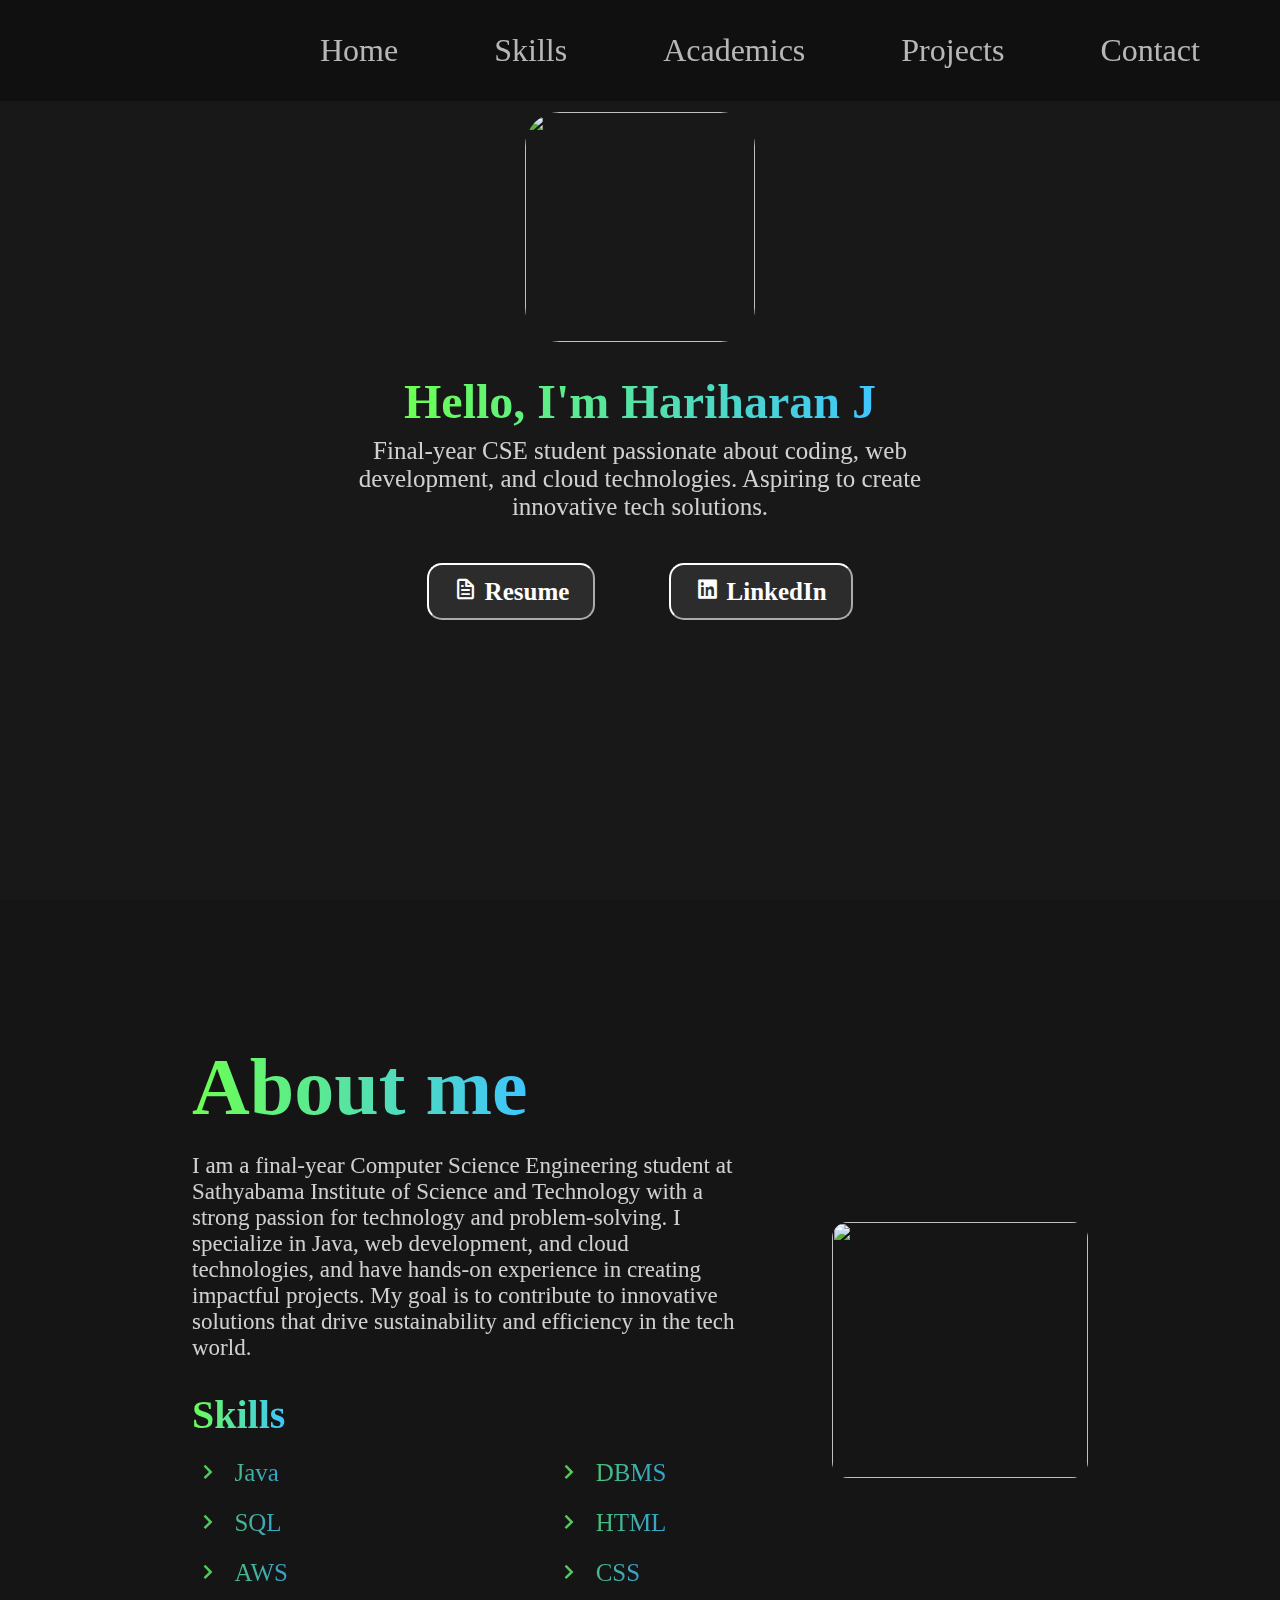
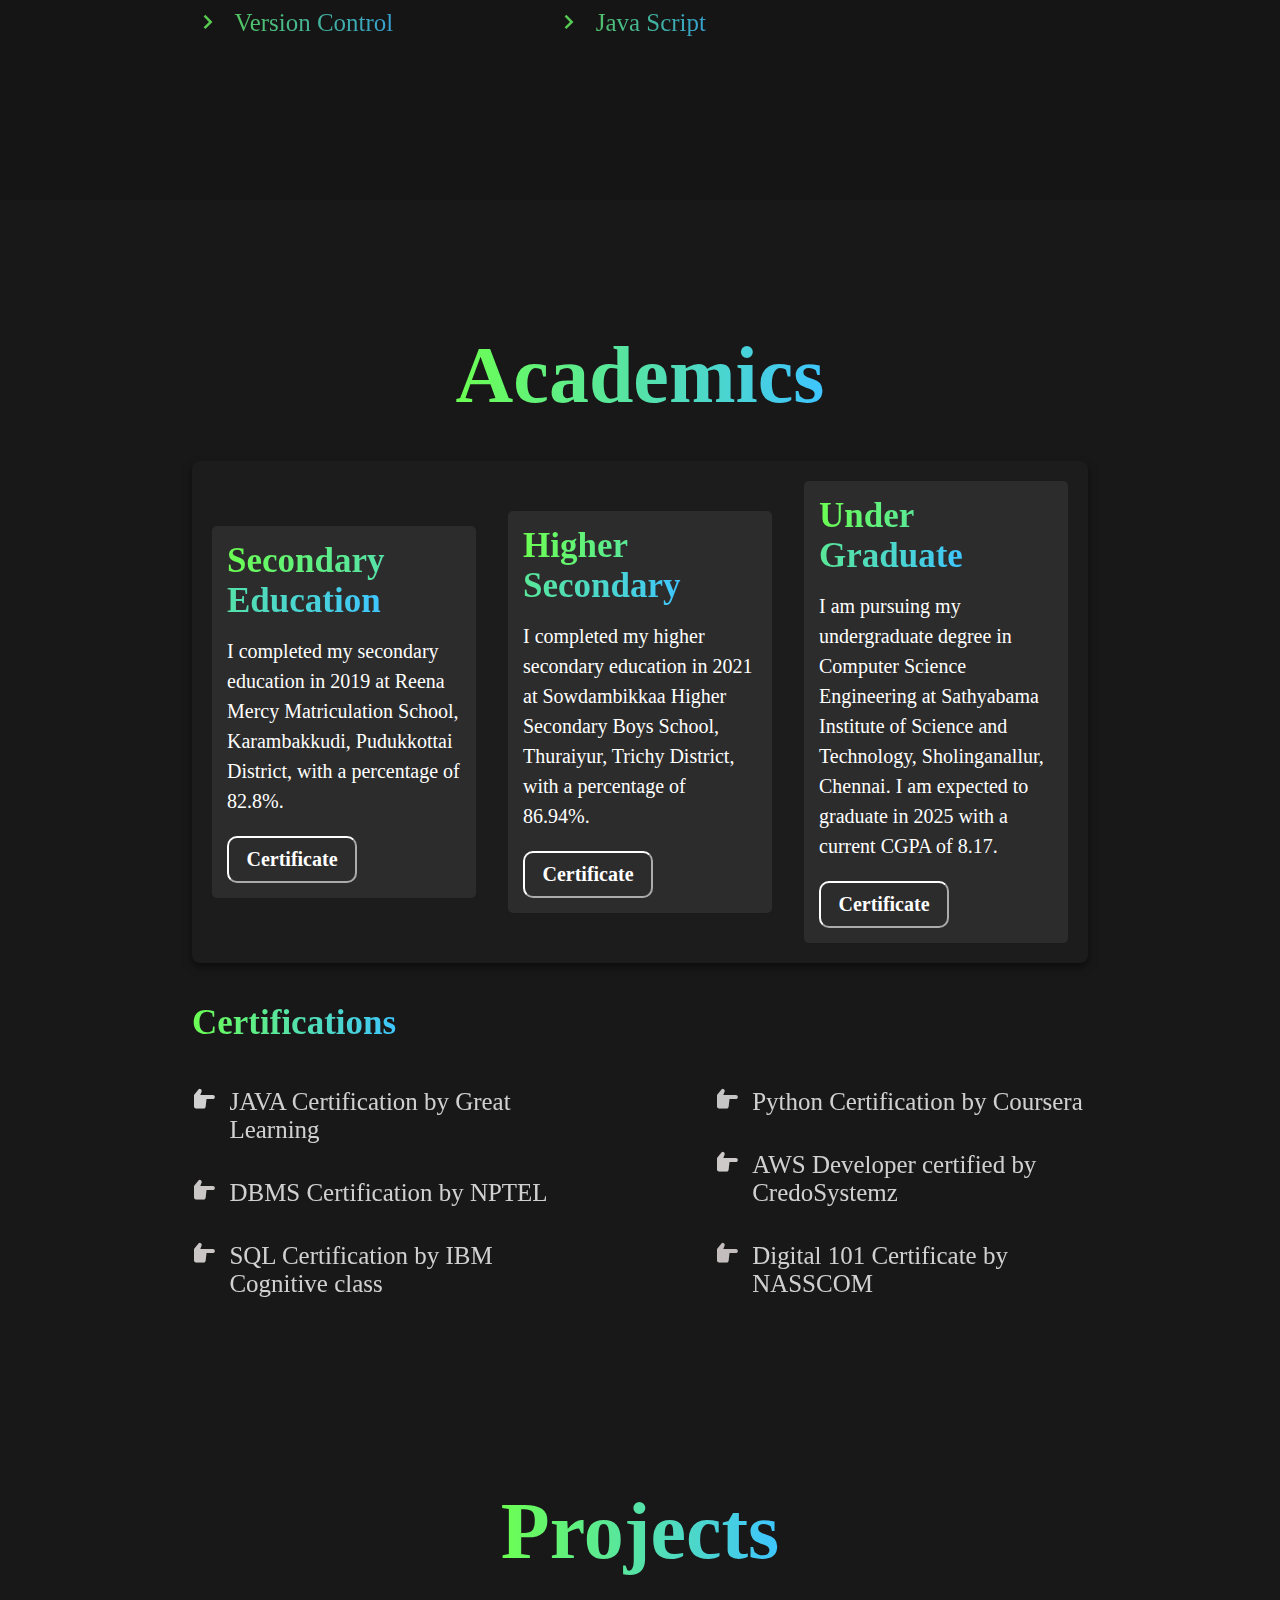
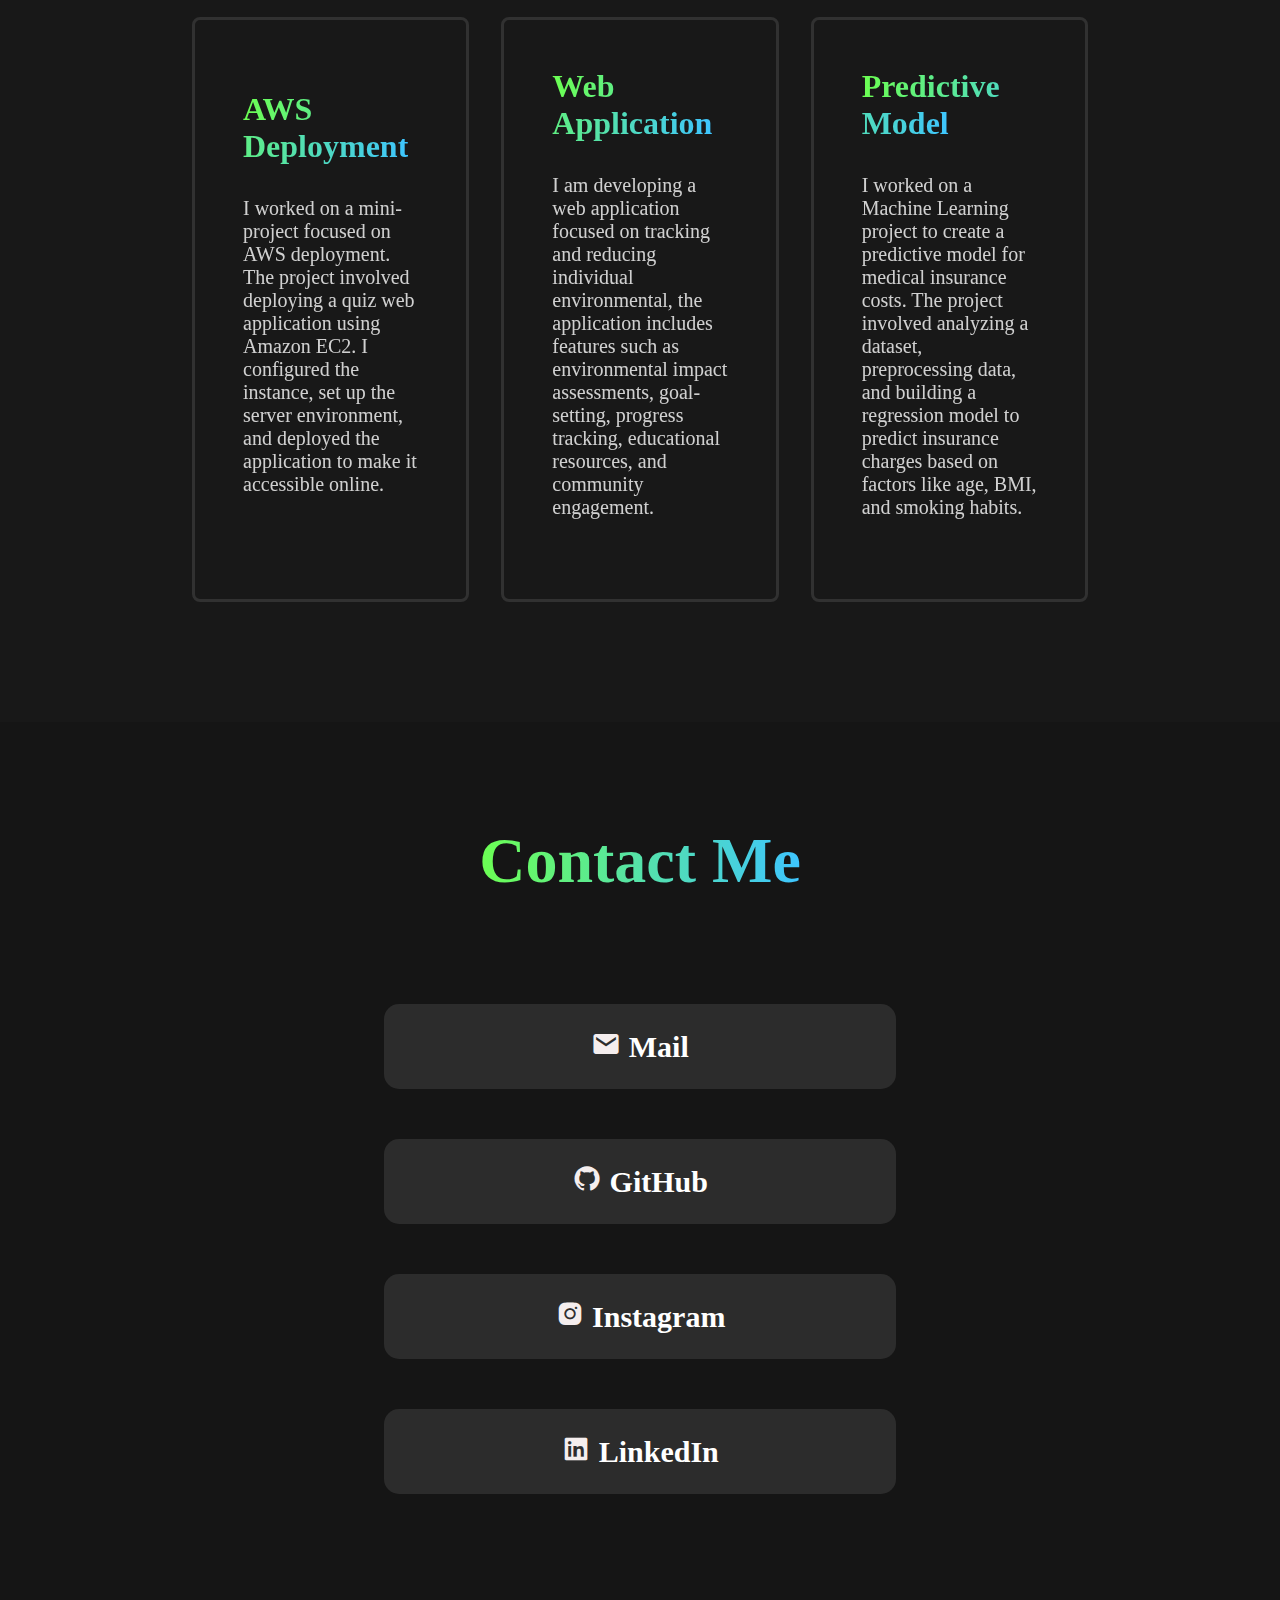
==== index.html @ ca714b1f "Add files via upload" ====
<html lang="en">
<head>
    <meta charset="UTF-8">
    <meta name="viewport" content="width=device-width, initial-scale=1.0">
    <title>Document</title>
    <link rel="stylesheet" href="style.css">
    <link href='https://unpkg.com/boxicons@2.1.4/css/boxicons.min.css' rel='stylesheet'>
    
</head>
<body>
    
    
    <nav>
        <ul class="links">
            <a href="#Home">Home</a>
            <a href="#skill">Skills</a>
            <a href="#Academics">Academics</a>
            <a href="#Project">Projects</a>
            <a href="#Contact">Contact</a>
        </ul>
          <i class='bx bx-menu-alt-right' id="menu"></i>
    </nav>

    <section id="Home">
        <img src="hari.jpg" alt="">

        <div class="info-box">
            <h1><span>Hello, I'm Hariharan J </span></h1>
            <p>Final-year CSE student passionate about coding, web development, and cloud technologies. Aspiring to create innovative tech solutions.</p>
        </div>

        <div class="button-box">
            <button class="resume" onclick="openresume()"> <i class='bx bx-file'></i> Resume</button>
            <button class="Linkedin" onclick="openlinkedin()"><i class='bx bxl-linkedin-square' ></i> LinkedIn</button>
        </div>
    </section>



    <section id="skill">
       <div class="about-me">
        <div class="info">
            <h1><span>About me</span></h1>
            <p>I am a final-year Computer Science Engineering student at Sathyabama Institute of Science and Technology with a strong passion for technology and problem-solving. I specialize in Java, web development, and cloud technologies, and have hands-on experience in creating impactful projects. My goal is to contribute to innovative solutions that drive sustainability and efficiency in the tech world.</p>
            
            <h2><span>Skills</span></h2>

            <div class="skills">
                <ul>
                    <li><span><i class='bx bx-chevron-right' ></i> Java</span></li>
                    <li><span><i class='bx bx-chevron-right' ></i> SQL</span></li>
                    <li><span><i class='bx bx-chevron-right' ></i> AWS</span></li>
                    <li><span><i class='bx bx-chevron-right' ></i> Version Control</span></li>
                </ul>
                <ul>
                    <li><span><i class='bx bx-chevron-right' ></i> DBMS</span></li>
                    <li><span><i class='bx bx-chevron-right' ></i> HTML</span></li>
                    <li><span><i class='bx bx-chevron-right' ></i> CSS</span></li>
                    <li><span><i class='bx bx-chevron-right' ></i> Java Script</span></li>
                </ul>
            </div>
        </div>
       </div>

       <img src="hari.jpg" alt="">
    </section>
           
    
   
   <section id="Academics">
    <h1 class="header"><span>Academics</span></h1>
    <div class="container">
        <!-- Secondary Education Section -->
        <div class="secondary-education">
            <h2><span>Secondary Education</span></h2>
            <p>I completed my secondary education in 2019 at Reena Mercy Matriculation School, Karambakkudi, Pudukkottai District, with a percentage of 82.8%.</p>
            <button class="sslc" onclick="open10th()">Certificate</button>
        </div>

        <!-- Higher Secondary Education Section -->
        <div class="higher-secondary-education">
            <h2><span>Higher Secondary</span></h2>
           <P>I completed my higher secondary education in 2021 at Sowdambikkaa Higher Secondary Boys School, Thuraiyur, Trichy District, with a percentage of 86.94%.</p>
            <button class="hsc" onclick="openhsc()">Certificate</button>
        </div>

        <!-- Undergraduate Education Section -->
        <div class="undergraduate-education">
            <h2><span>Under Graduate</span></h2>
            <p>I am pursuing my undergraduate degree in Computer Science Engineering at Sathyabama Institute of Science and Technology, Sholinganallur, Chennai. I am expected to graduate in 2025 with a current CGPA of 8.17.</p>
            <button class="ug" onclick="openug()">Certificate</button>
        </div>
    </div>
    <h2 class="headers"><span>Certifications</span></h2>
    <div class="Certificate">
       
        <ul>
            <li><i class='bx bxs-hand-right' style='color:white' ></i>JAVA Certification by Great Learning</li>
            <li><i class='bx bxs-hand-right' style='color:#f8f2f2' ></i>DBMS Certification by NPTEL</li>
            <li><i class='bx bxs-hand-right' style='color:#f8f2f2' ></i>SQL Certification by IBM Cognitive class</li>
        </ul>
        <ul>
            <li><i class='bx bxs-hand-right' style='color:#f2f1f1' ></i>Python Certification by Coursera</li>
            <li><i class='bx bxs-hand-right' style='color:#fcf6f6' ></i>AWS Developer certified by CredoSystemz</li>
            <li><i class='bx bxs-hand-right' style='color:#f0e7e7' ></i>Digital 101 Certificate by NASSCOM</li>
        </ul>
       
    </div>
</section>

<section id="Project">
<h1 class="header"><span>Projects</span></h1>

<div class="project-container">
<div class="box">
    <h1><span>AWS Deployment</span></h1>
    <p>I worked on a mini-project focused on AWS deployment. The project involved deploying a quiz web application using Amazon EC2. I configured the instance, set up the server environment, and deployed the application to make it accessible online.</p>
    <img src="aws.png" alt="">
</div>

<div class="box">
<h1><span>Web Application</span></h1>
<p> I am developing a web application focused on tracking and reducing individual environmental, the application includes features such as environmental impact assessments, goal-setting, progress tracking, educational resources, and community engagement.</p>
<img src="Final year.jpg" alt="">
</div>

<div class="box">
<h1><span>Predictive Model</span></h1>
<p>I worked on a Machine Learning project to create a predictive model for medical insurance costs. The project involved analyzing a dataset, preprocessing data, and building a regression model to predict insurance charges based on factors like age, BMI, and smoking habits. </p>
<img src="ML.jpg" alt="">
</div>
</div>

</section>

<section id="Contact">
    <h1><span>Contact Me</span></h1>
    <div class="conatact-container">
    <div class="button">
        <i class='bx bxs-envelope'></i>
        <a href="mailto:hariharanj2468@example.com" target="_blank"  class="mail"> Mail</a>
       
    </div>
    
    <div class="button">
        <i class='bx bxl-github'></i>
        <a href="https://github.com/hariharan9360" target="_blank" class="github"> GitHub</a>
    </div>
    <div class="button">
        <i class='bx bxl-instagram-alt'></i>
        <a href="https://www.instagram.com/im_hari_77/?__pwa=1" target="_blank" class="instagram"> Instagram</a>
    </div>
    <div class="button">
        <i class='bx bxl-linkedin-square'></i>
    <a href="https://www.linkedin.com/in/hari-haranj-8ab965251/" target="_blank" class="in"> LinkedIn</a>
    </div>
</div>
</section>









    <script src="script.js"></script>
</body>
</html>
---- style.css ----
*{
    margin: 0;
    padding: 0;
    
    text-decoration: none;
    list-style: none;
    scroll-behavior: smooth;
    font-family: "poppins";
    box-sizing: border-box;
}
:root{
    --background:rgb(24,24,24);
    --second-background: rgb(21,21,21);
}
body{
    min-height: 100vh;
    background-color: var(--background);

}
nav{
    position: fixed;
    top: 0;
    width: 100%;
    padding: 2em 15%;
    display: flex;
    align-items: center;
    justify-content: space-between;
    background-color: rgb(15,15,15,0.8);
    backdrop-filter: blur(10px);
    z-index: 1000;
    padding-left: 25%;
}

nav ul{
    display: flex;
    align-items: center;
    gap: 3em; 
    font-size: 2em;
}
nav ul a{
    color: white;
    opacity: 0.7;
    transition: 0.2s ease-in-out;
}

nav ul a:hover{
    opacity: 1;
}

#menu{
    color: white;
    font-size: 3em;
    display: none;
}
span{
    background: linear-gradient(to right, #6cff52,#3ec5ff);
    background-clip: text;
    color: transparent;
}
section{
    min-height: 100vh;
    padding: 5% 15%;

}
#Home{
    display: flex;
    flex-direction: column;
    align-items: center;
    gap: 2em;
    color: white;

}

#Home img{
    width: 18vw;
    border-radius: 15%;
    margin-top: 3em;
}
.info-box{
    display: flex;
    flex-direction: column;
    text-align: center;
    gap: 0.5em;
    max-width: 600px;
}

.info-box h1{
    font-size: 3em;
    font-weight: 900;
}
.info-box p{
   opacity: 0.8;
   font-size: 25px;
}
.button-box{
    display: flex;
    gap: 4em;
}
.resume{
    background-color: #2c2c2c;
    color: White;
    border-color: white; /* Green background */
    color: rgb(255, 255, 255); /* White text */
    padding: 12px 24px;
    text-align: center;
    text-decoration: none;
    display: inline-block;
    font-size: 25px;
    font-weight: 700;
    margin: 10px 5px;
    cursor: pointer;
    border-radius: 15px;
    transition: all 0.3s ease; /* Smooth hover effect */
      
}
 
.resume:hover {
    background-color: white;
    color: #2c2c2c; /* Darker green on hover */
    transform: scale(1.10); /* Slight zoom effect */
    box-shadow: 0 4px 8px rgba(0, 0, 0, 0.2); /* Subtle shadow */
  }

  .Linkedin{
    background-color: #2c2c2c;
    color: White;
    border-color: white; /* White text */
    padding: 12px 24px;
    text-align: center;
    text-decoration: none;
    display: inline-block;
    font-size: 25px;
    font-weight: 700;
    margin: 10px 5px;
    cursor: pointer;
    border-radius: 15px;
    transition: all 0.3s ease; /* Smooth hover effect */
  
}

.Linkedin:hover {
background-color: white; /* Darker green on hover */
color:  rgb(68, 63, 207);;
transform: scale(1.10); /* Slight zoom effect */
box-shadow: 0 4px 8px rgba(0, 0, 0, 0.2); /* Subtle shadow */
}


#skill{
    background-color: var(--second-background);
    display: flex;
    align-items: center;
    justify-content:center;
    gap: 5em;
}

#skill img{
    height: 20vw;
        width: 20vw;
        border-radius: 1em;

}
.about-me{
    display: flex;
    flex-direction: column;
    text-align: left;
    gap: 2em;
}
.about-me h1{
    font-size: 5em;
    margin-bottom: 20px;
}
.about-me p{
    color: white;
    font-size: 23px;
    opacity: 0.8;
    margin-bottom: 30px;

}

.skills{
    display: flex;
    text-align: left;
    gap: 10em;
}
.skills ul{
    font-size: 1.3em;
    font-weight: 500;
    display: flex;
    flex-direction: column;
    color: white;
    opacity: 0.8;
    align-items: baseline;
}
.skills ul li span{
    display: flex;
    align-items: center;
    gap: 0.5em;
    font-size: 1.2em;
    transition: 0.3s ease-in-out;
    padding-bottom: 20px;
}
.skills ul li span:hover{
    transform: translateX(10px);
}
.skills ul li i{
    font-size: 1.2em;
}
.about-me h2{
    padding-bottom: 20px;
    font-size: 2.5em;
}






#Academics {
    
    padding-top: 7%;
  
}

.container {
    align-items: center;
    max-width: 100%;
    margin-top:20px auto;
    padding: 20px;
    background-color: #1c1c1c;
    border-radius: 8px;
    box-shadow: 0 4px 8px rgba(0, 0, 0, 0.5);
    display: flex;
    flex-direction: row;
    gap: 20px;
    gap: 2em;
}

.container div{
    flex: 1 1 calc(33.333% - 20px);
    box-sizing: border-box;
    padding: 15px;
    background-color: #2c2c2c;
    border-radius: 5px;
    display: flex;
    flex-direction: column;
    justify-content: flex-start;
    transition: transform 0.3s ease, box-shadow 0.3s ease;
}
.container div:hover {
    transform: scale(1.1);
    box-shadow: 0px 8px 20px rgba(0, 0, 0, 0.2);
  }

@media (max-width: 768px) {
    .container div {
        flex: 1 1 100%;
    }
}

#Academics h2 {
    color: white;
    font-size: 35px;
    padding-bottom: 10px;
   
}

#Academics p {
    margin: 5px 0;
    line-height: 1.5;
    color: white;
    font-size: 20px;
}

strong {
    color: #ffa500;
}

.sslc{
    padding: 10px;
    margin-top: 15px;
    width: 130px;
    font-size: 20px;
    font-weight: 550;
    border-radius: 10px;
    background-color: #2c2c2c;
    color: White;
    border-color: white;
    cursor: pointer;
    
}
.sslc:hover{
    background-color: white;
    color: #2c2c2c;
    
    
}
.hsc{
    padding: 10px;
    margin-top: 15px;
    width: 130px;
    font-size: 20px;
    font-weight: 550;
    border-radius: 10px;
    background-color: #2c2c2c;
    color: White;
    border-color: white;
    cursor: pointer;
}
.hsc:hover{
    background-color: white;
    color: #2c2c2c;
    
    
}
.ug{
    padding: 10px;
    margin-top: 15px;
    width: 130px;
    font-size: 20px;
    font-weight: 550;
    border-radius: 10px;
    background-color: #2c2c2c;
    color: White;
    border-color: white;
    cursor: pointer;
}
.ug:hover{
    background-color: white;
    color: #2c2c2c;
    
    
}

.Certificate{
    display: flex;
    text-align: left;
    gap: 10em;
}

.Certificate ul{
    font-size: 1.3em;
    font-weight: 500;
    display: flex;
    flex-direction: column;
    color: white;
    opacity: 0.8;
    align-items: baseline;
}
.Certificate ul li{
    display: flex;
    gap: 0.5em;
    font-size: 1.2em;
    transition: 0.2s ease-in-out;
    padding-bottom: 20px;
    cursor: pointer;
}
.Certificate ul li:hover{
    transform: translateX(10px);
}

.headers{
    margin-top: 40px;
}

.Certificate{
    margin-top: 20px;
}
.Certificate ul li{
    margin-top: 15px;
}

.skills ul li i{
    font-size: 1.2em;
}


#project{
    background-color: var(--background);
}
.header{
    text-align: center;
    font-size: 5em;
    margin: 0.5em 0;
}
.project-container{
    display: grid;
    grid-template-columns: repeat(auto-fit,minmax(250px,1fr));
    gap: 2em;

}
.box{
    border: 3px solid rgb(49, 49, 49);
    border-radius: 0.5em;
    display: flex;
    flex-direction: column;
    justify-content: center;
    overflow: hidden;
    object-fit: cover;
    padding: 3em;
    gap: 2em;
    color: white;
    cursor: pointer;
    transition: transform 0.3s ease, box-shadow 0.3s ease;
}
.box:hover{
    border: 3px solid rgb(100, 100, 100);
}
.box p{
    opacity: 0.8;
    font-size: 20px;
}
.box h1{
    font-size: 2em;
}

.box img{
    min-width: 25px;
    border-radius: 0.5em;
}
.project-container .box:hover {
    transform: scale(1.05);
    box-shadow: 0px 8px 20px rgba(0, 0, 0, 0.2);
  }

  #contact {
    background-color: var(--second-background);
    padding: 8% 10%;
    text-align: center;
    color: white;
    margin-top: 40px;
}

#Contact h1 {
    font-size: 4rem;
    margin-bottom: 1.5em;
}

#Contact .button{
    background-color: #2c2c2c;
    border: #fefbfb;
    width: 50%;
    border-color: white; /* Green background */
    color: rgb(245, 238, 238); /* White text */
    padding: 25px;
    text-align: center;
    text-decoration: none;
    display: inline-block;
    font-size: 30px;
    font-weight: 700;
    margin: 10px 5px;
    margin-bottom: 40px;
    cursor: pointer;
    border-radius: 15px;
    transition: all 0.3s ease; /* Smooth hover effect */
      
}
 
#Contact .button:hover {
    
    color: #fefbfb; /* Darker green on hover */
    transform: scale(1.10); /* Slight zoom effect */
    box-shadow: 0 4px 8px rgba(0, 0, 0, 0.2); /* Subtle shadow */
  }

  .mail{
    color: white;
  }
  .in{
    color: white;
  }
  .instagram{
    color: white;
  }
  .github{
    color: white;
  }

footer{
    display: flex;
    align-items: center;
    justify-content: center;
    gap: 10em;
    bottom: 0;
    background-color: var(--second-background);
    width: 100%;
    padding: 5em 15%;
}

.col-left{
    display: flex;
    flex-direction: column;
    gap: 1em;
}
.col-box{
    display: flex;
    align-items: center;
    gap: 1em;
}
.col-box i{
    font-size: 2em;
}
.col-box span{
    font-size: 1.5em;
}
.col-right{
    display: flex;
    flex-direction: column;
    gap: 1em;
    color: white;
    max-width: 500px;
}
.col-right span{
    font-size: 1.5em;
}
.col-right p{
    font-size: 1.2em;
}

.col-right .social-icons{
    display: flex;
    align-items: baseline;
    justify-content: left;
    gap: 1em;

}
.col-right .social-icons i{
    font-size: 2em;
    transition: 0.2s ease-in-out;
    cursor: pointer;
}
.social-icons i:hover{
    color: white;
}

@media(max-width:968px){
   
    
    #Academics p{
        font-size: 1em;
    }
    #Project p{
        font-size: 1em;
    }
    #Project h1{
        font-size: 1.2em;
    }
    
    section{
        padding:8em 15%;
    }
    
    #Contact .conatact-container {
        flex-direction: column;
        align-items: center;
    }

    #Contact .button {
        width: 100%;
        justify-content: center;
        margin-bottom: 10px;
    }

    #Contact .button a {
        font-size: 16px;
    }

    #Contact .button i {
        font-size: 20px;
    }


   
    #Home {
        flex-direction: column;
        justify-content: center;
        text-align: center;
    }

    #Home img {
        width: 40%;
        margin-bottom: 20px;
    }

    #Home .info-box {
        max-width: 80%;
    }

    #Home .button-box {
        width: 100%;
        display: flex;
        justify-content: center;
        margin-top: 20px;
    }

    #Home .button-box button {
        margin: 10px;
    }
    #skill{
        flex-direction: column;
    }
    #skill img{
        width: 32vw;
    }
    #skill h1{
        font-size:1em ;
    }
    #skill h1{
        font-size: 1.5em;
    }
    #skill p{
        font-size: 1em;
    }
    #skill h2{
        font-size: 2em;
    }
    #skill ul{
        font-size: 1em;
    }
    #Academics .container {
        flex-direction: column;
        align-items: center;
    }

    #Academics .secondary-education,
    .higher-secondary-education,
    .undergraduate-education {
        text-align: center;
    }
    #Academics p{
        font-size: 1em;
    }

    #Academics button {
        width: 100%;
        margin-top: 10px;
    }

    #Academics .Certificate ul {
        text-align: center;
    }
    footer{
        flex-direction: column;
        gap: 3em;
        align-items: baseline;
    }
    .header{
        font-size: 1.5em;
    }
    nav .links {
        display: none;
        width: 30%;
        flex-direction: column;
        align-items: flex-start;
        background-color: #333;
        position: absolute;
        top: 50px;
        left: 0;
        padding: 10px 0;
        margin: 0;
        gap: 10px;
    }

    nav .links a {
        padding: 8px 12px;
        width: 100%;
        text-align: left;
    }

    #menu {
        display: block;
    }

    nav.active .links {
        display: flex;
    }
    footer {
        flex-direction: column;
        align-items: center;
    }

    footer .col-left, footer .col-right {
        width: 100%;
        margin-bottom: 20px;
    }

    footer .col-box {
        justify-content: center;
    }

    footer .col-right p {
        font-size: 14px;
        text-align: center;
    }
    footer h3{
        color: white;
        font-size: 1em;
        text-align: left;
    }
    #Project h1{
        font-size: 1.5em;
    }
}

@media(max-width:768px){
   .header{
    font-size: 1.5em;
   }
   #Project h1{
    font-size: 1.5em;
   }
    nav .links a {
        font-size: 16px;
    }
    nav .links {
        gap: 10px;
    }

    #menu {
        font-size: 28px;
    }
    #Home {
        height: auto;
        padding: 20px 10px;
    }

    #Home .info-box h1 {
        font-size: 28px;
    }

    #Home .info-box p {
        font-size: 16px;
    }

    #Home .button-box button {
        font-size: 14px;
        padding: 8px 15px;
    }
    #skill .skills{
        gap: 3em;

    }
    #Project .header{
        font-size: 3em;
    }
    #Contact .input-box{
        font-size: 1.2em;
    }
    .input-box input{
        padding: 0.5em 1em;
    }
    footer{
        flex-direction: column;
        gap: 5em;
        align-items: baseline;
    }
    #Academics h2 {
        font-size: 20px;
    }

    #Academics .secondary-education h2,
    .higher-secondary-education h2,
    .undergraduate-education h2 {
        font-size: 18px;
    }

    #Academics .container {
        padding: 10px;
    }

    #Academics button {
        padding: 8px 16px;
    }

    #Academics .Certificate li {
        font-size: 14px;
    }

    #Academics .Certificate ul {
        padding: 0 10px;
    }
    #Contact h1 {
        font-size: 24px;
    }

    #Contact .button a {
        font-size: 14px;
    }

    #Contact .button i {
        font-size: 18px;
    }

    #Contact .conatact-container {
        padding: 10px;
    }

    #Contact .button {
        margin-bottom: 8px;
    }
   

    footer {
        padding: 30px 15px;
    }

    footer .col-left, footer .col-right {
        width: 100%;
    }

    footer .col-box {
        justify-content: center;
    }

    footer .col-right p {
        font-size: 13px;
    }
    footer h3{
        color: white;
        font-size: 1em;
        text-align: left;
    }
    #Project p{
        font-size: 1em;
    }
    #Project h1{
        font-size: 1.5em;
    }
    
   
}





@media(max-width: 768px) {
    #Home img {
        width: 50%; /* Reduce the image size for smaller screens */
        max-width: 200px; /* Set a max width */
        margin-bottom: 20px; /* Add some space below the image */
    }

    #skill img {
        width: 50%; /* Adjust width of images in the skill section */
        max-width: 250px; /* Set max-width for skill images */
    }
}
@media(max-width: 968px) {
    #Home img {
        width: 50%; /* Reduce the image size for smaller screens */
        max-width: 200px; /* Set a max width */
        margin-bottom: 20px; /* Add some space below the image */
    }

    #skill img {
        width: 50%; /* Adjust width of images in the skill section */
        max-width: 250px; /* Set max-width for skill images */
    }
}
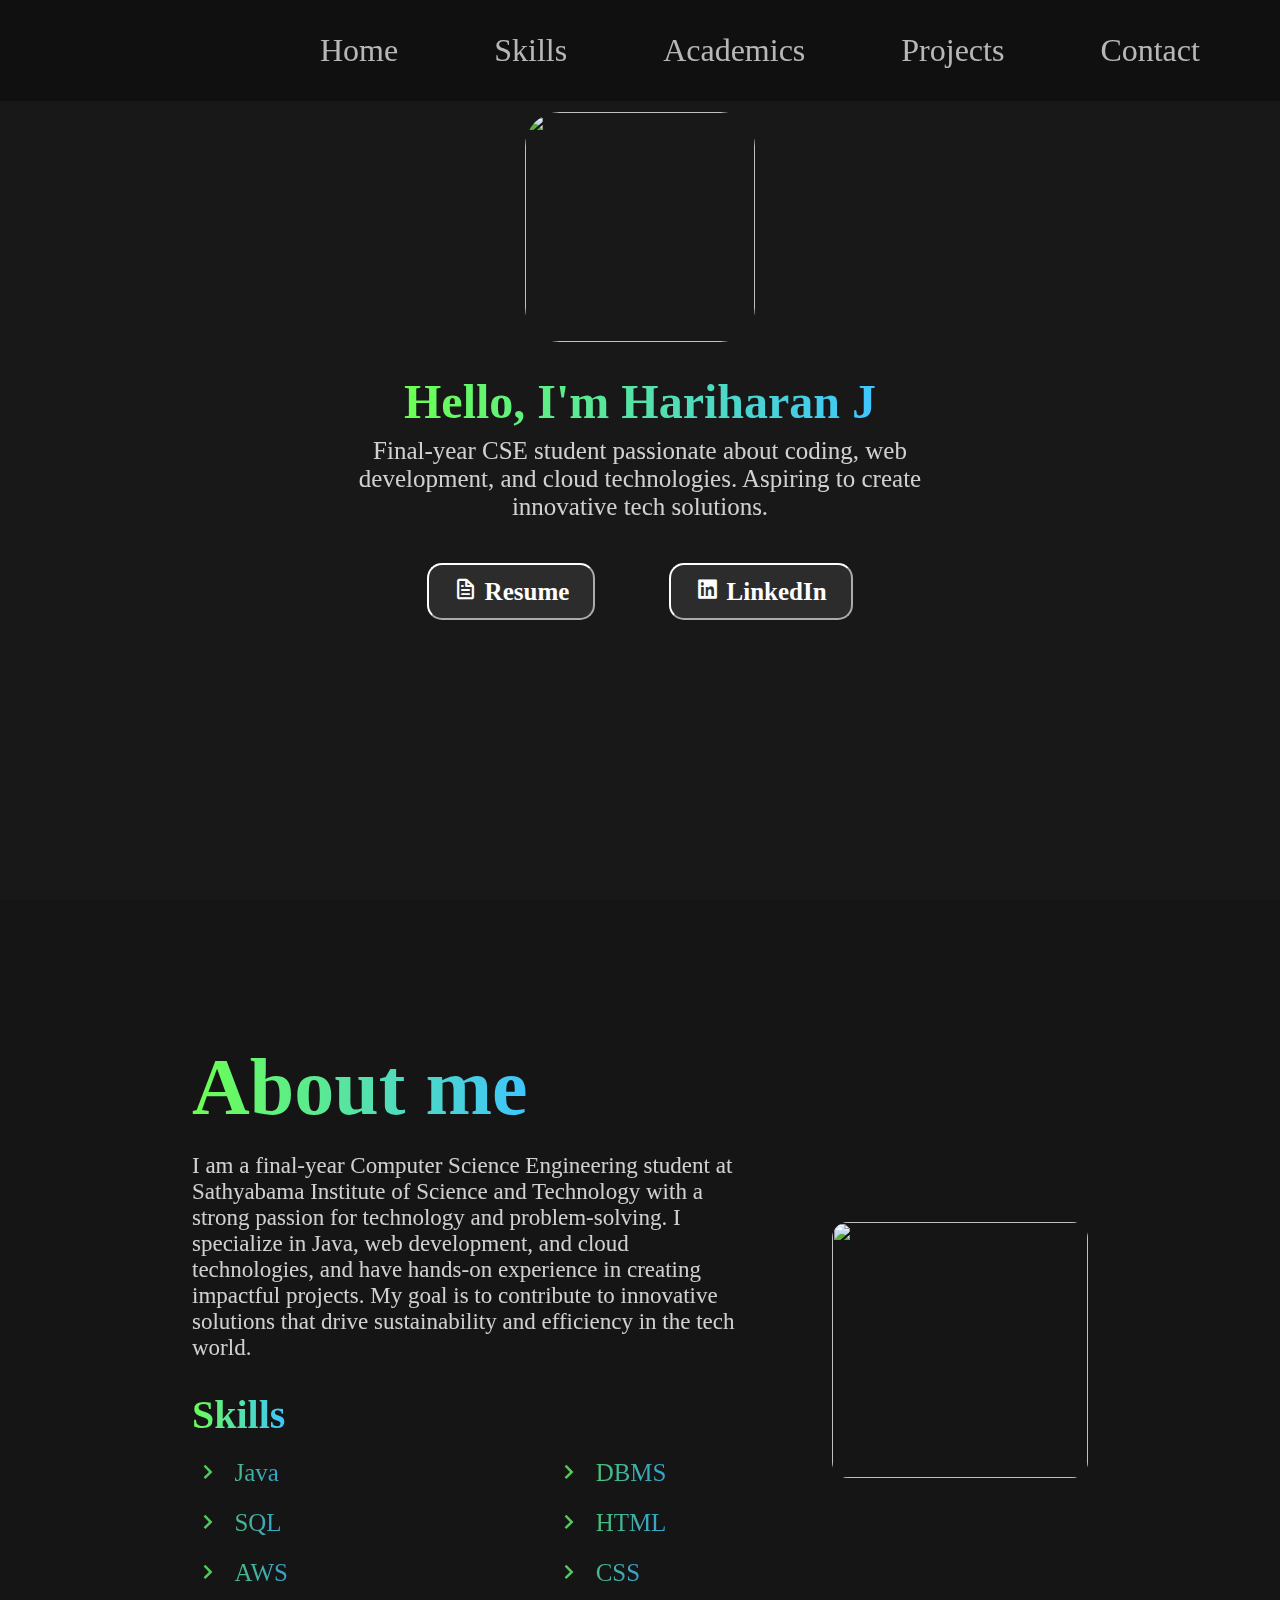
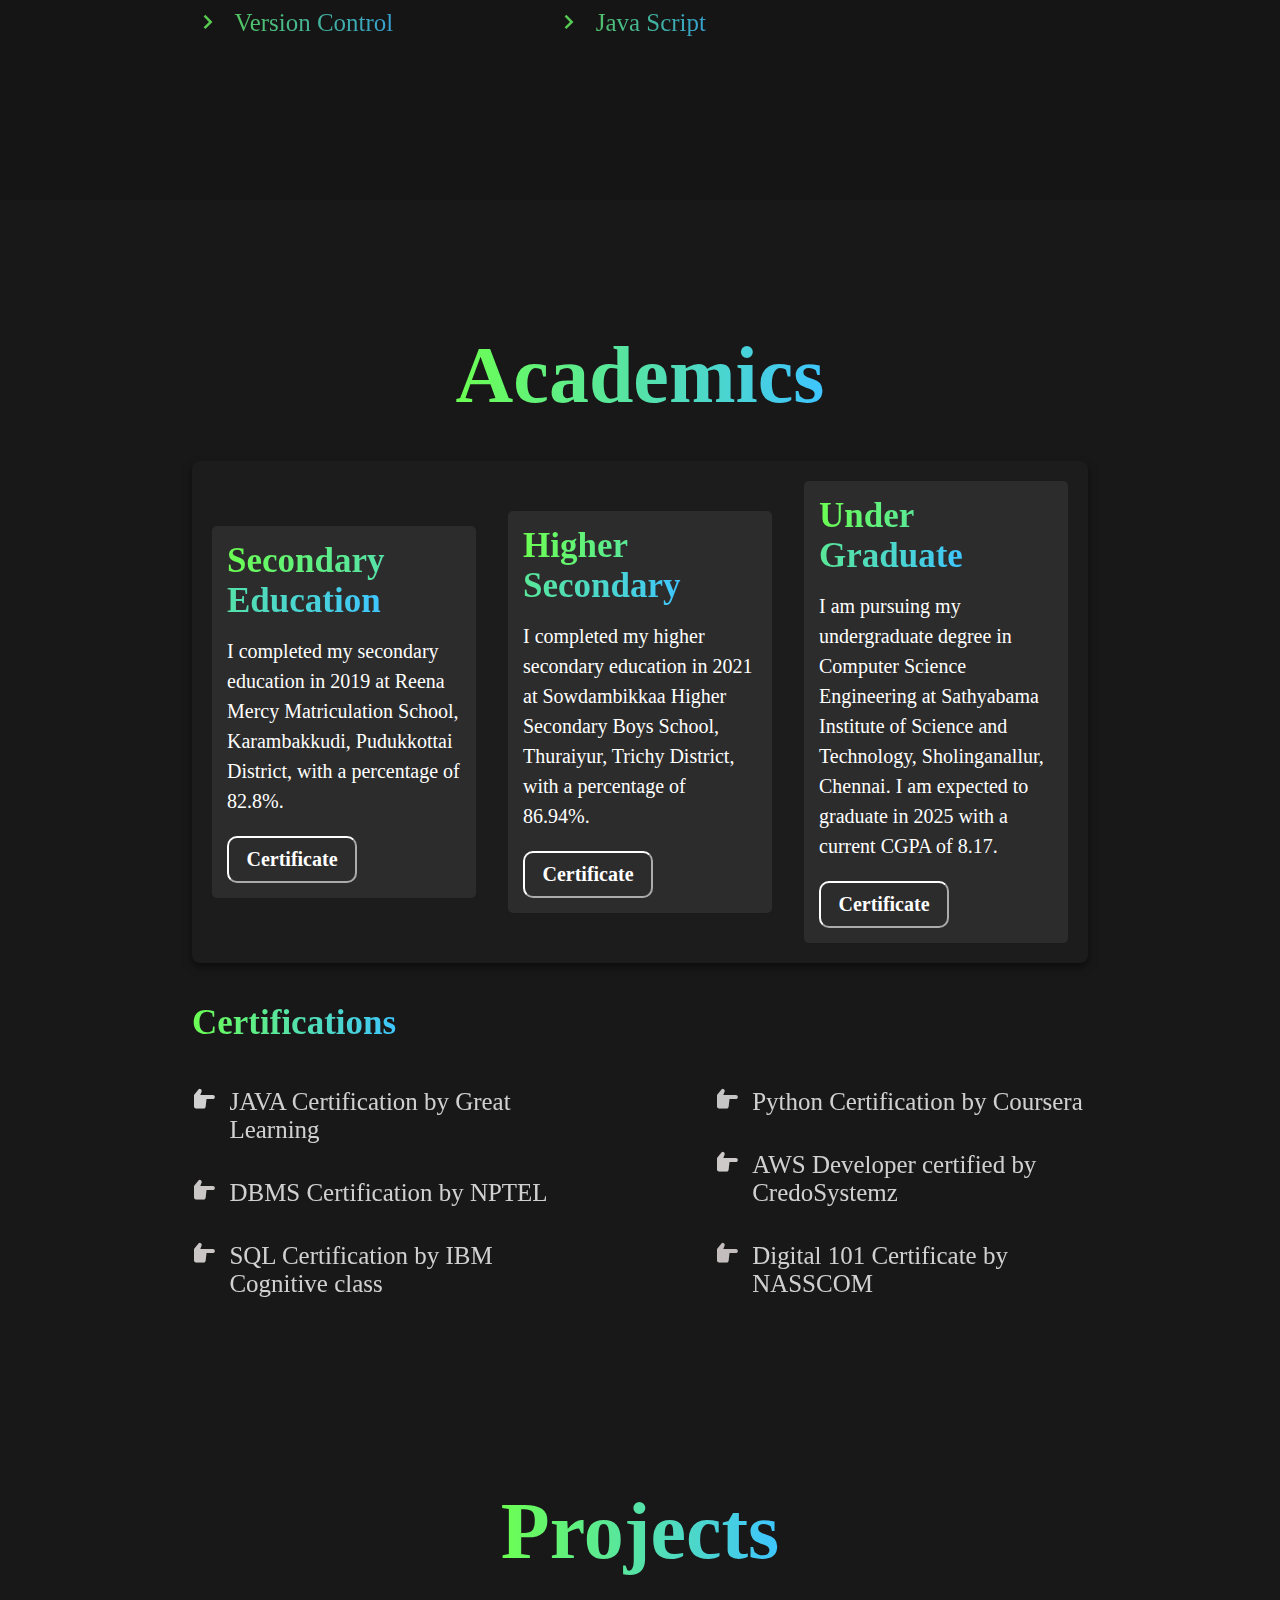
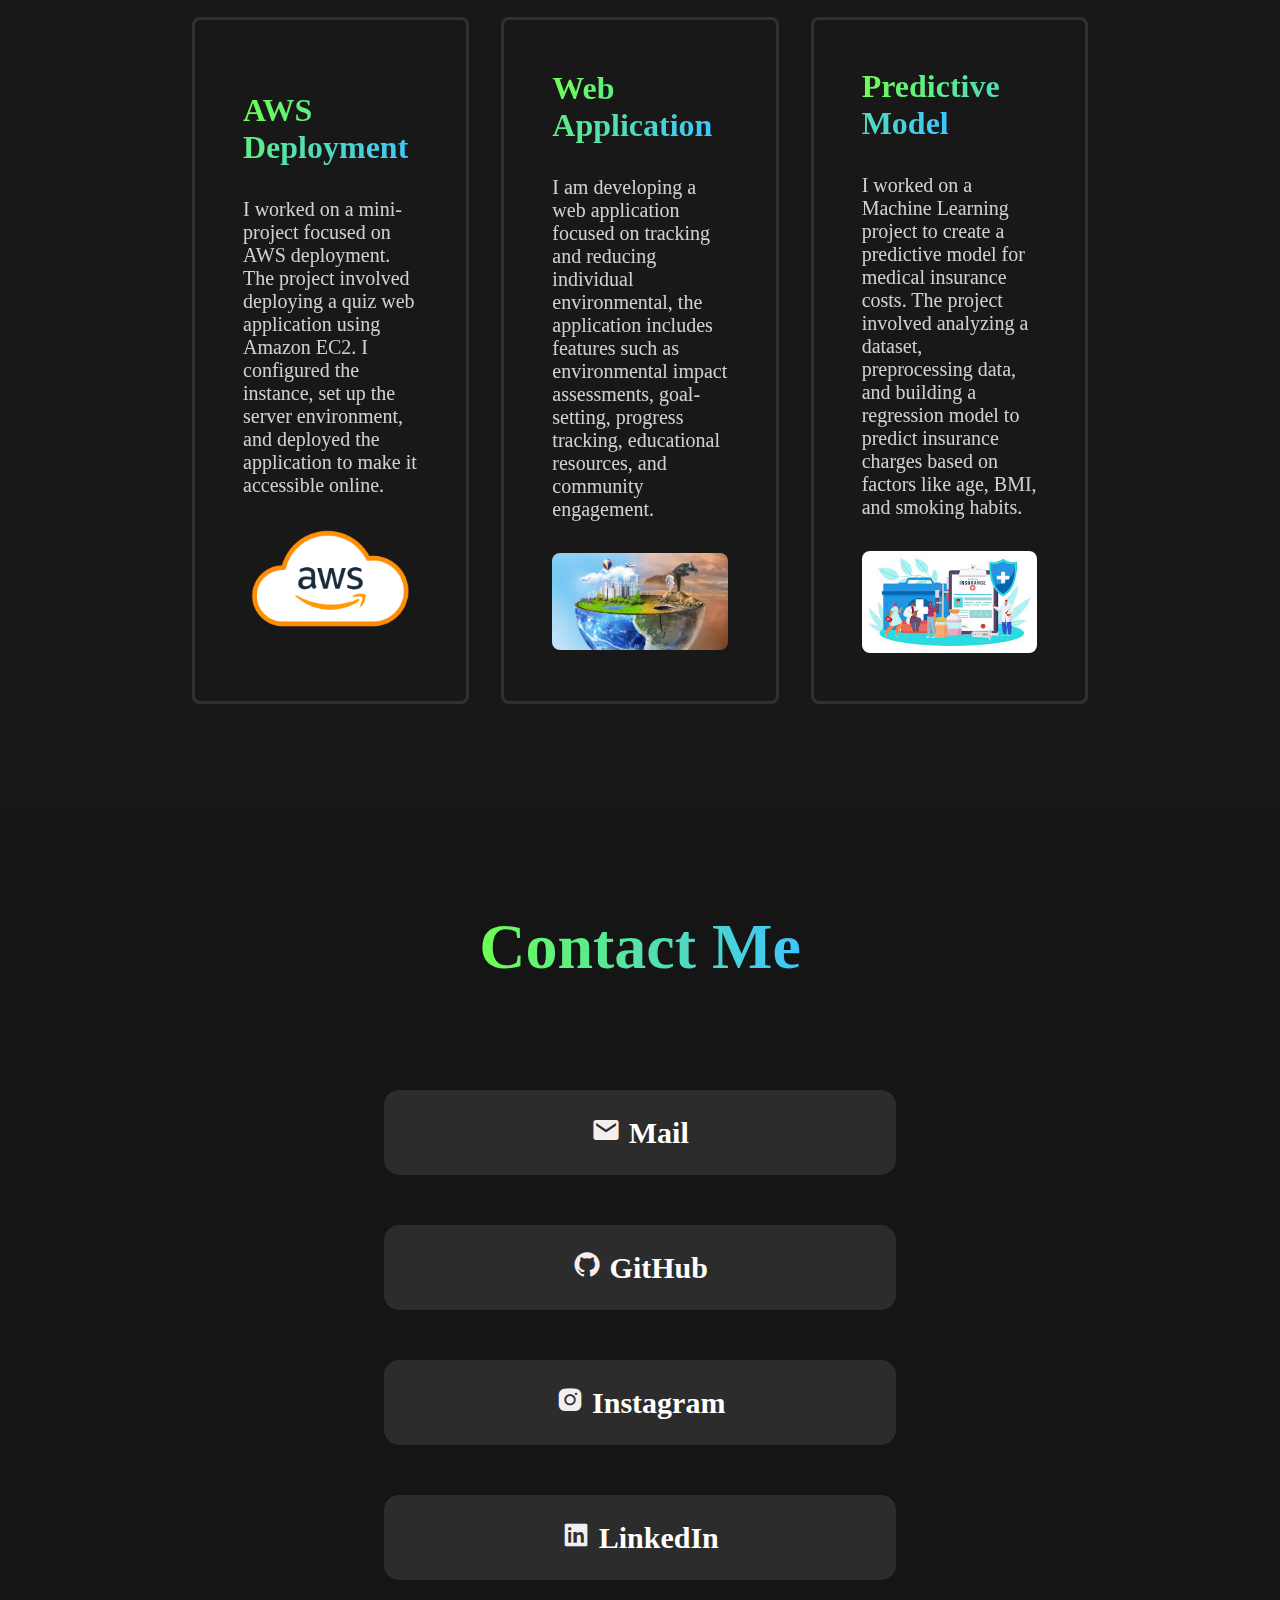
==== commit 7d29b69a: "Update index.html" ====
--- a/index.html
+++ b/index.html
@@ -22,7 +22,7 @@
     </nav>
 
     <section id="Home">
-        <img src="hari.jpg" alt="">
+        <img src="files/hari.jpg" alt="">
 
         <div class="info-box">
             <h1><span>Hello, I'm Hariharan J </span></h1>
@@ -62,7 +62,7 @@
         </div>
        </div>
 
-       <img src="hari.jpg" alt="">
+       <img src="files/hari.jpg" alt="">
     </section>
            
     
@@ -115,19 +115,19 @@
 <div class="box">
     <h1><span>AWS Deployment</span></h1>
     <p>I worked on a mini-project focused on AWS deployment. The project involved deploying a quiz web application using Amazon EC2. I configured the instance, set up the server environment, and deployed the application to make it accessible online.</p>
-    <img src="aws.png" alt="">
+    <img src="files/aws.png" alt="">
 </div>
 
 <div class="box">
 <h1><span>Web Application</span></h1>
 <p> I am developing a web application focused on tracking and reducing individual environmental, the application includes features such as environmental impact assessments, goal-setting, progress tracking, educational resources, and community engagement.</p>
-<img src="Final year.jpg" alt="">
+<img src="files/Final year.jpg" alt="">
 </div>
 
 <div class="box">
 <h1><span>Predictive Model</span></h1>
 <p>I worked on a Machine Learning project to create a predictive model for medical insurance costs. The project involved analyzing a dataset, preprocessing data, and building a regression model to predict insurance charges based on factors like age, BMI, and smoking habits. </p>
-<img src="ML.jpg" alt="">
+<img src="files/ML.jpg" alt="">
 </div>
 </div>
 
@@ -167,4 +167,4 @@
 
     <script src="script.js"></script>
 </body>
-</html>+</html>
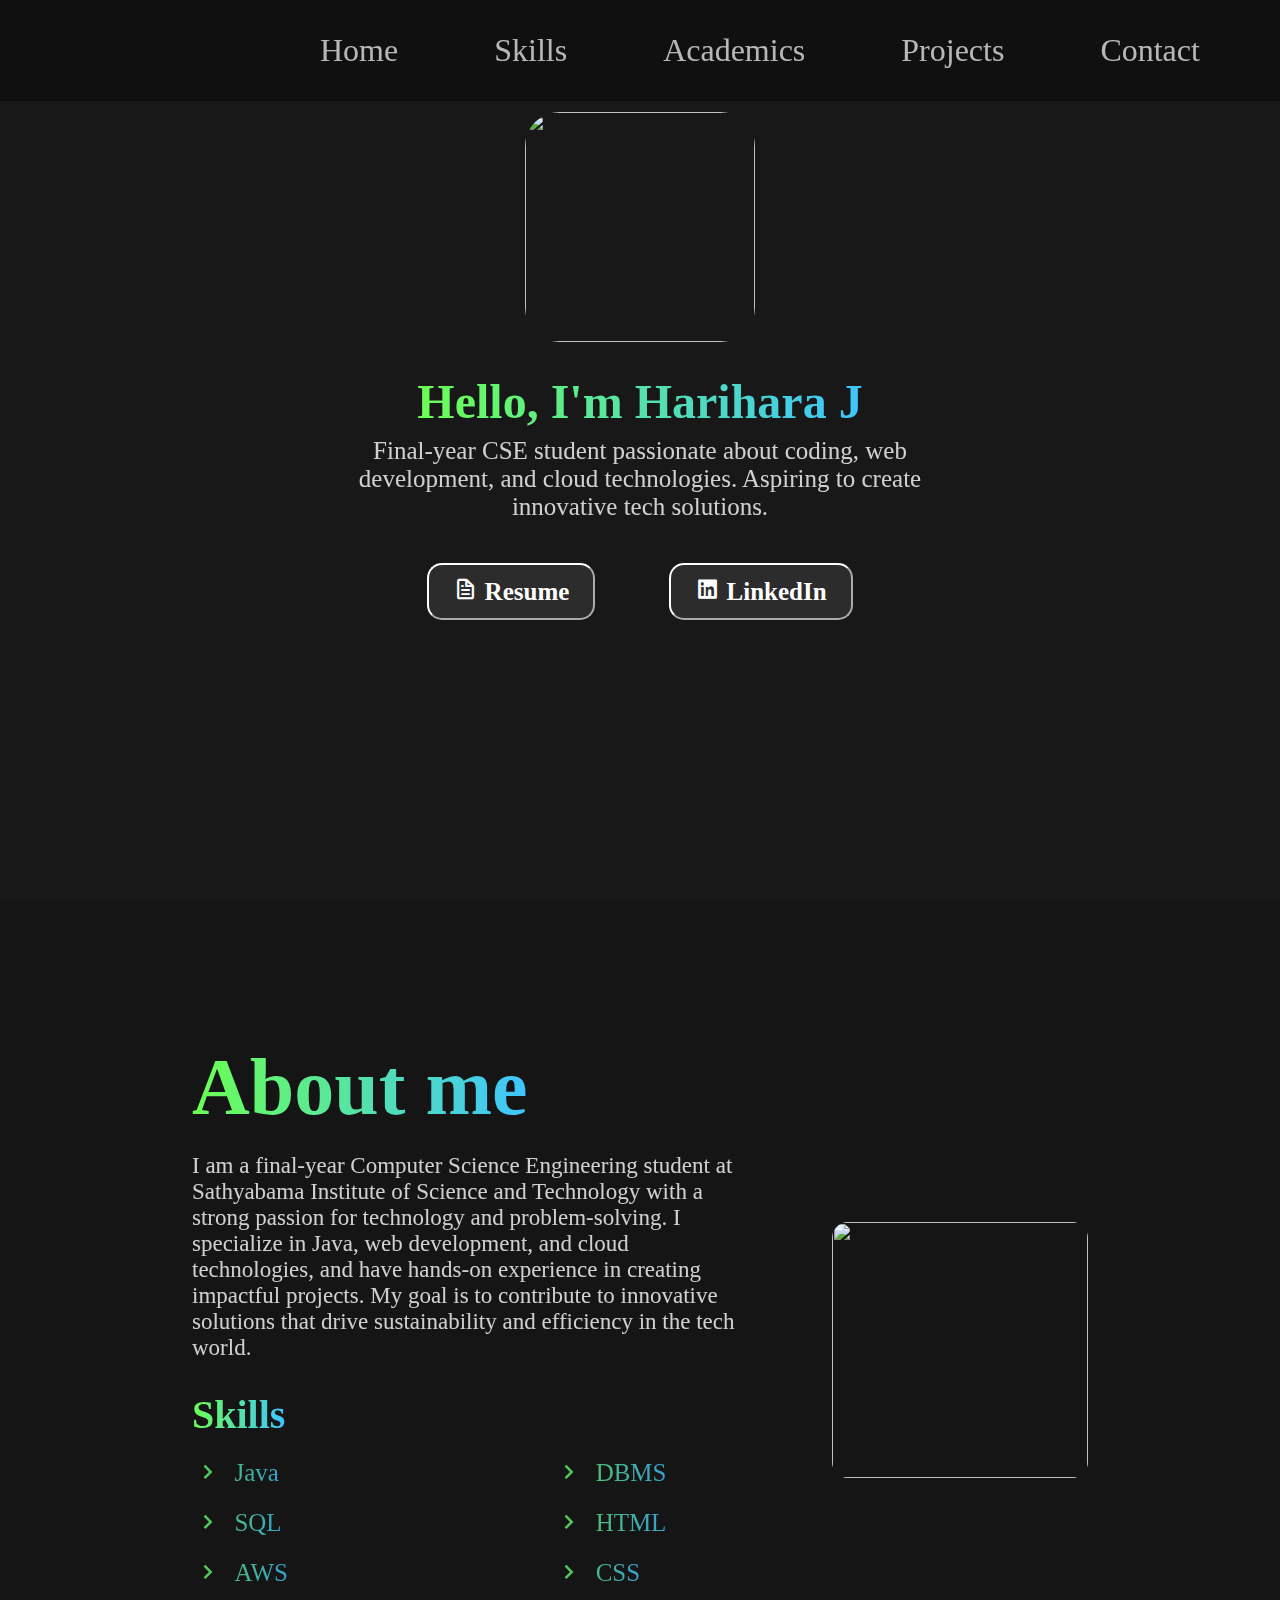
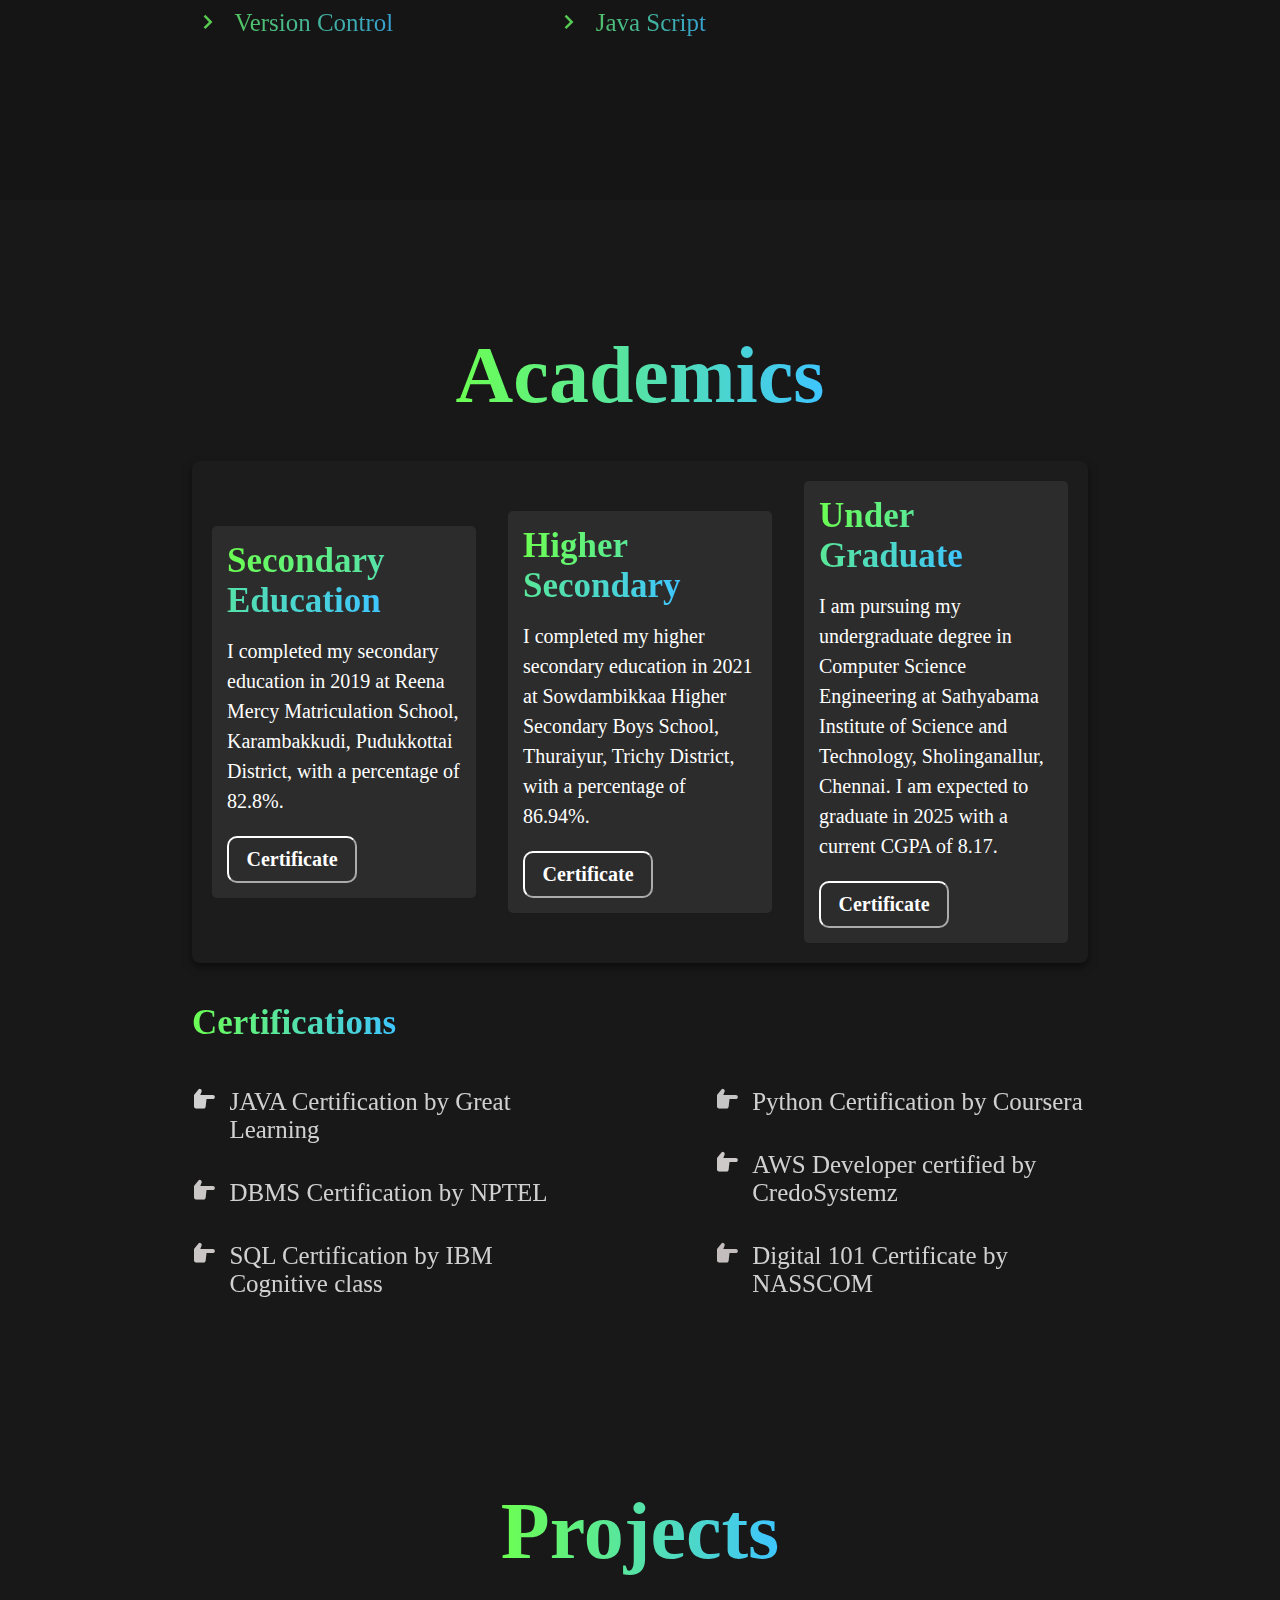
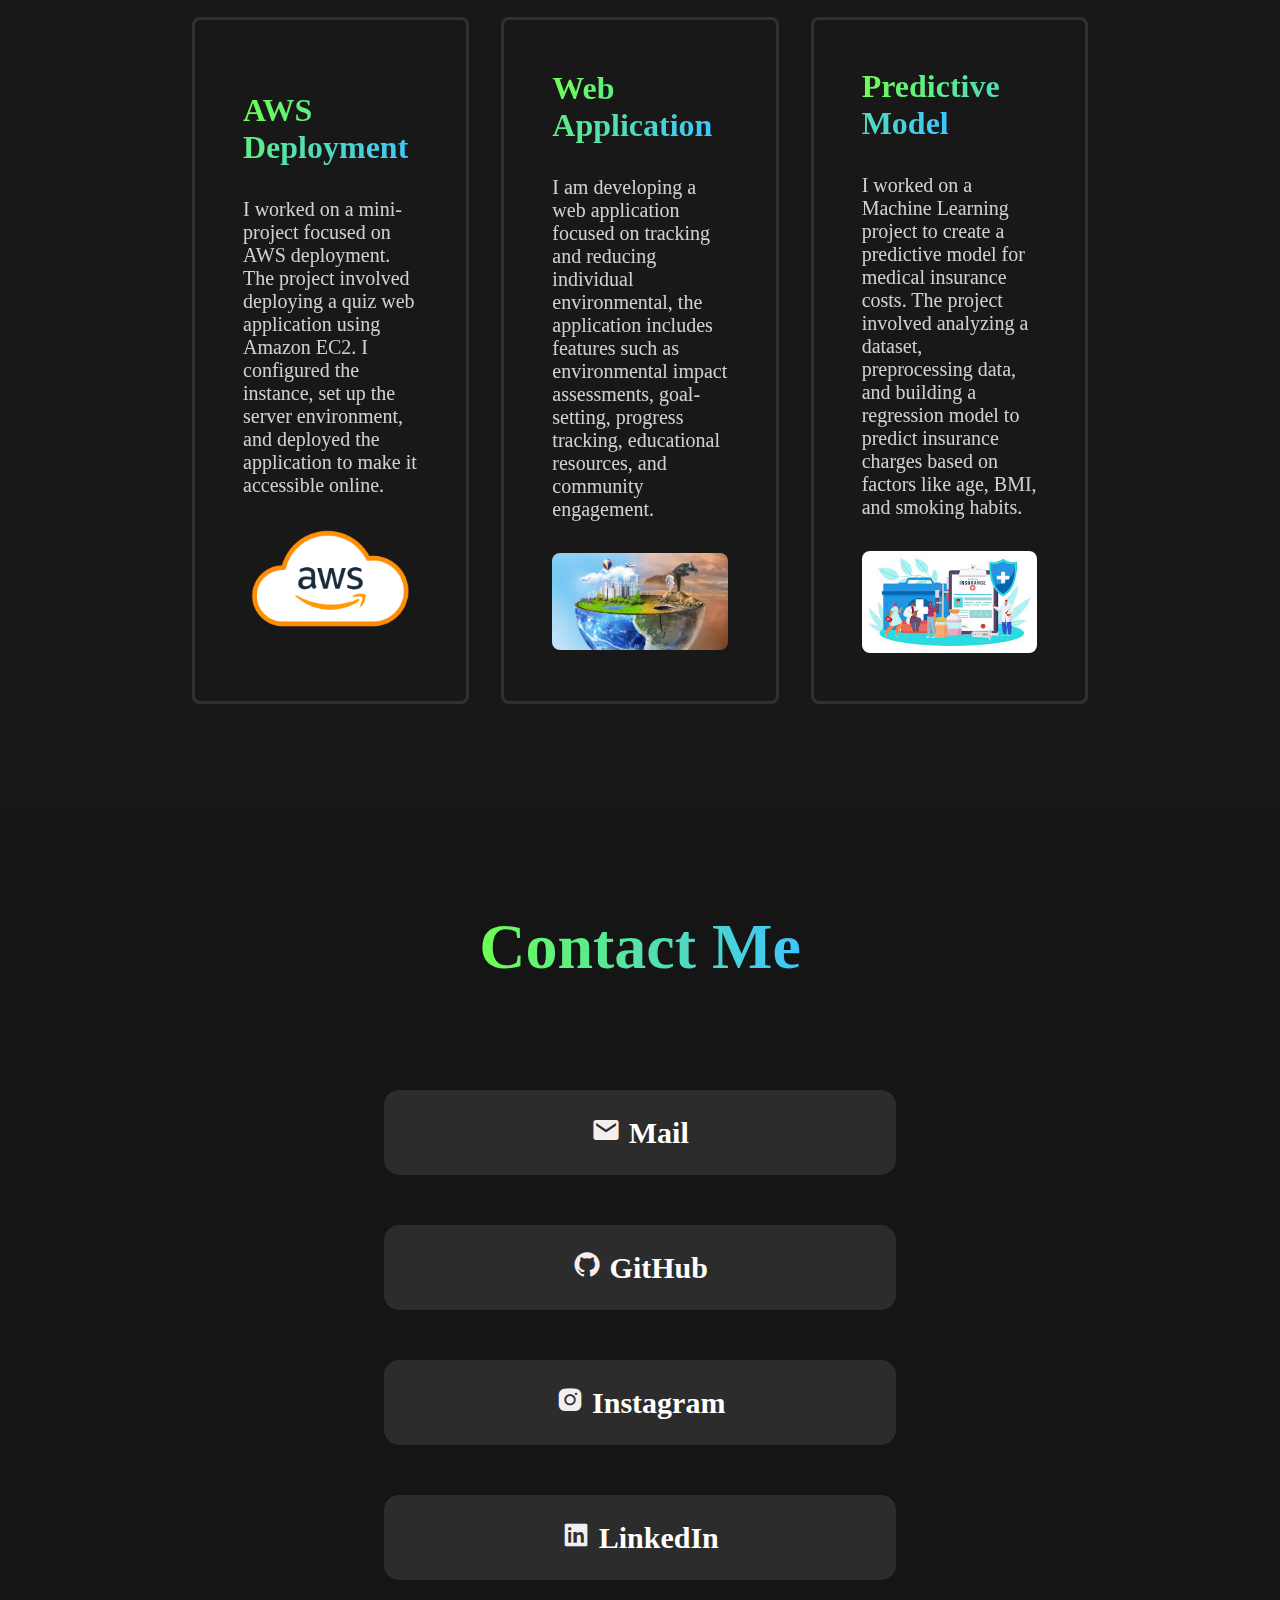
==== commit b88ce961: "Update index.html" ====
--- a/index.html
+++ b/index.html
@@ -25,7 +25,7 @@
         <img src="files/hari.jpg" alt="">
 
         <div class="info-box">
-            <h1><span>Hello, I'm Hariharan J </span></h1>
+            <h1><span>Hello, I'm Harihara J </span></h1>
             <p>Final-year CSE student passionate about coding, web development, and cloud technologies. Aspiring to create innovative tech solutions.</p>
         </div>
 
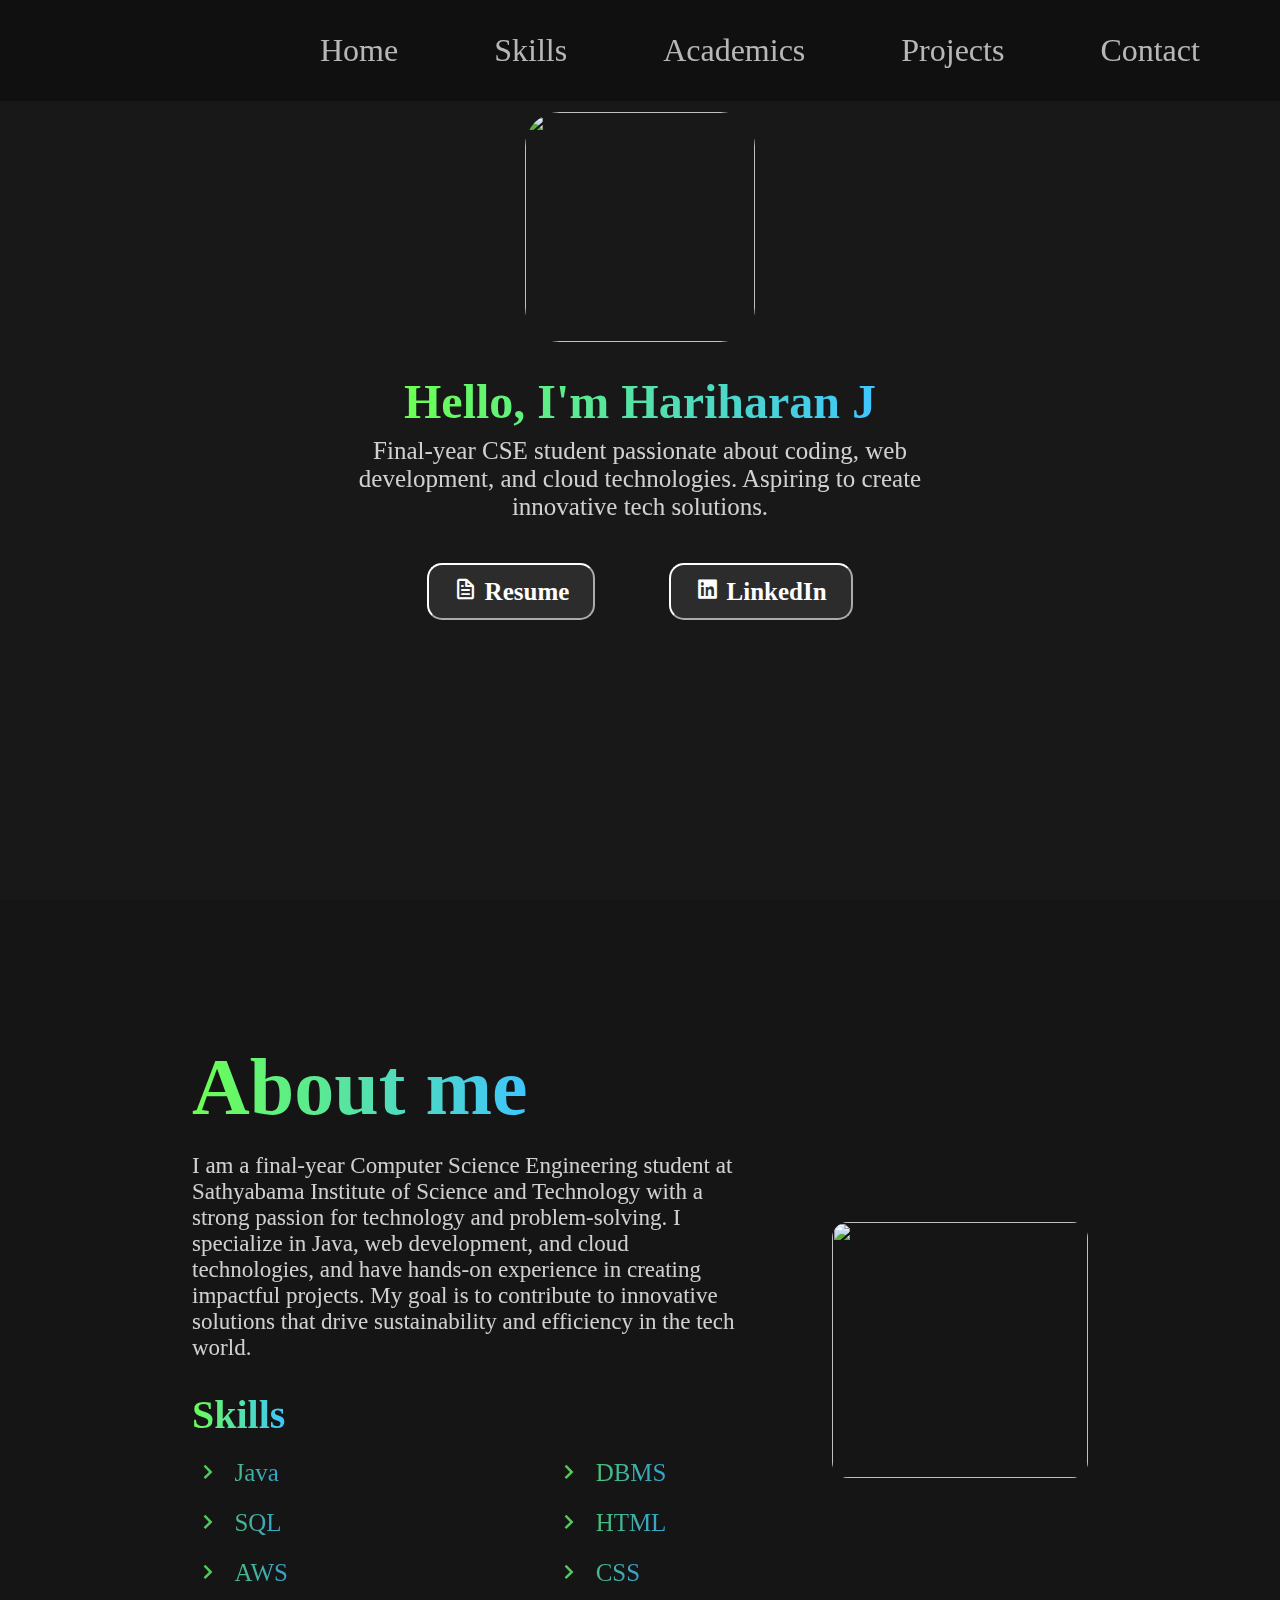
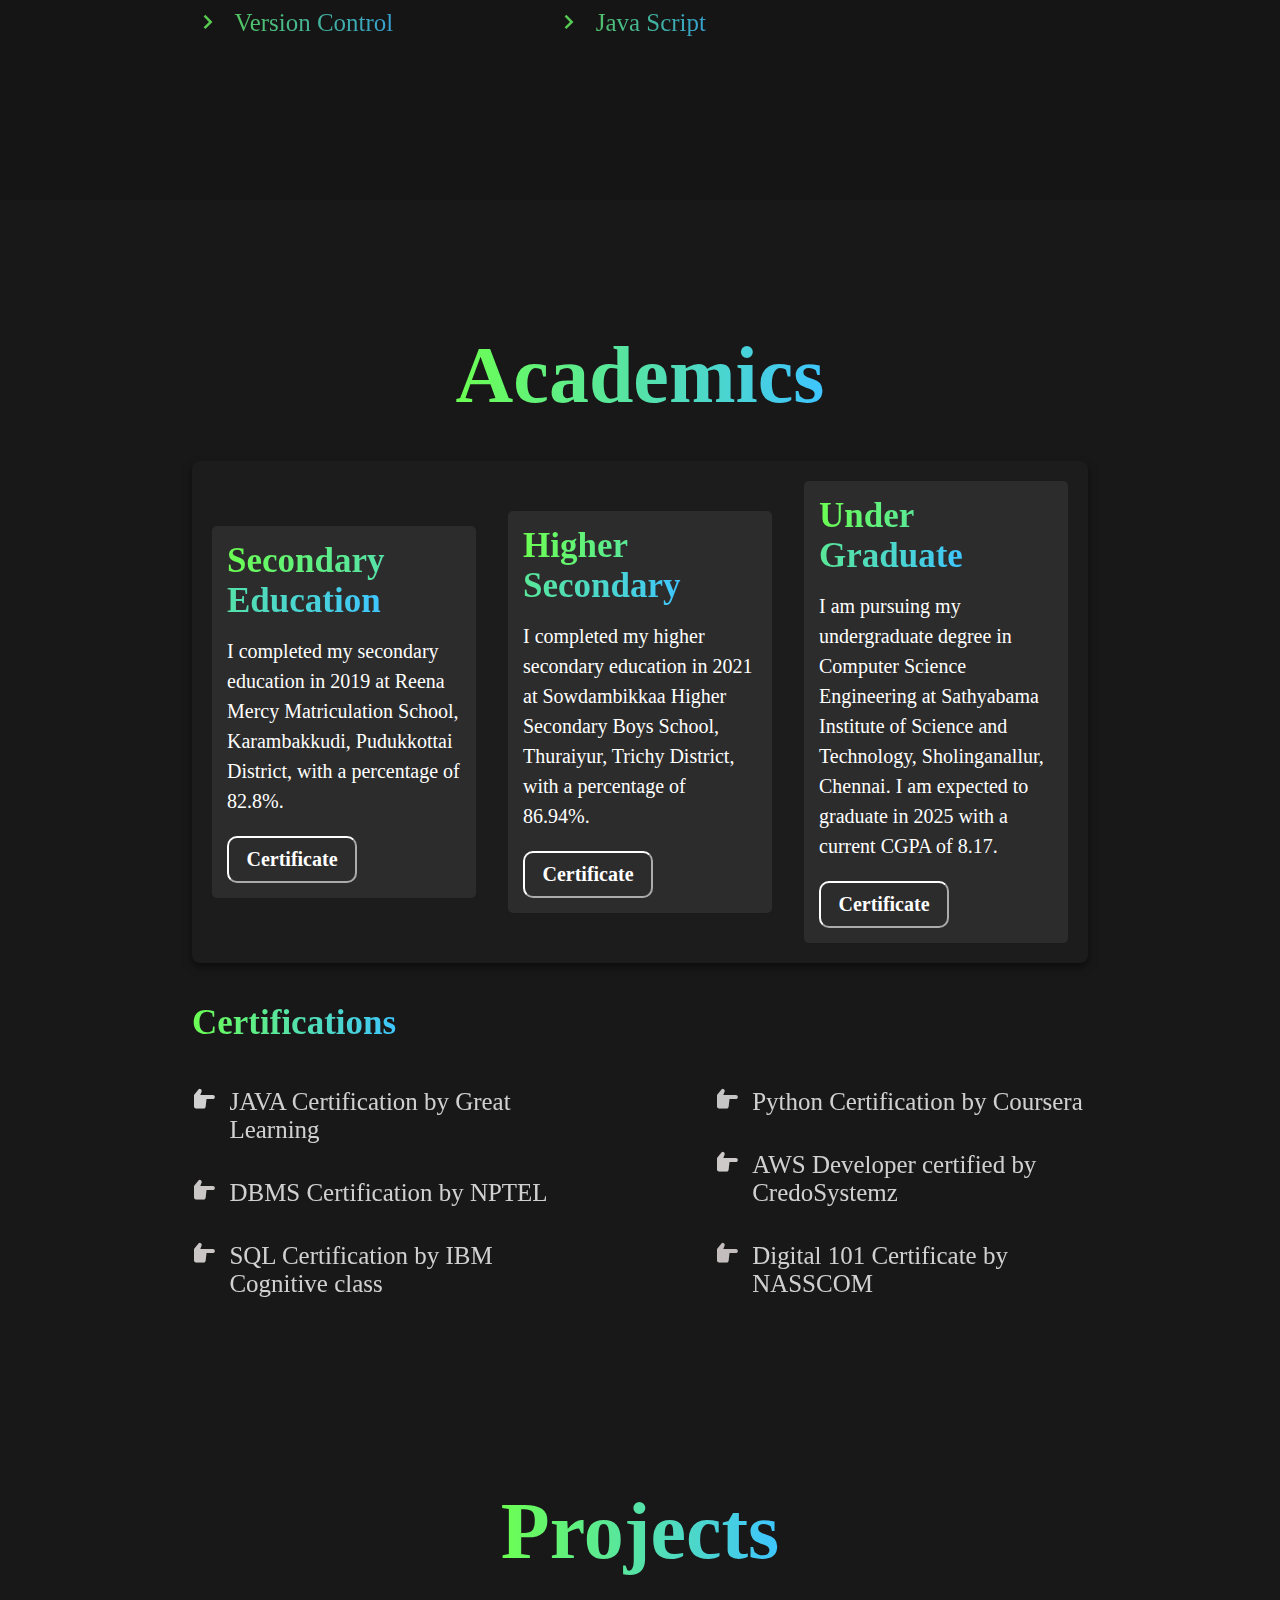
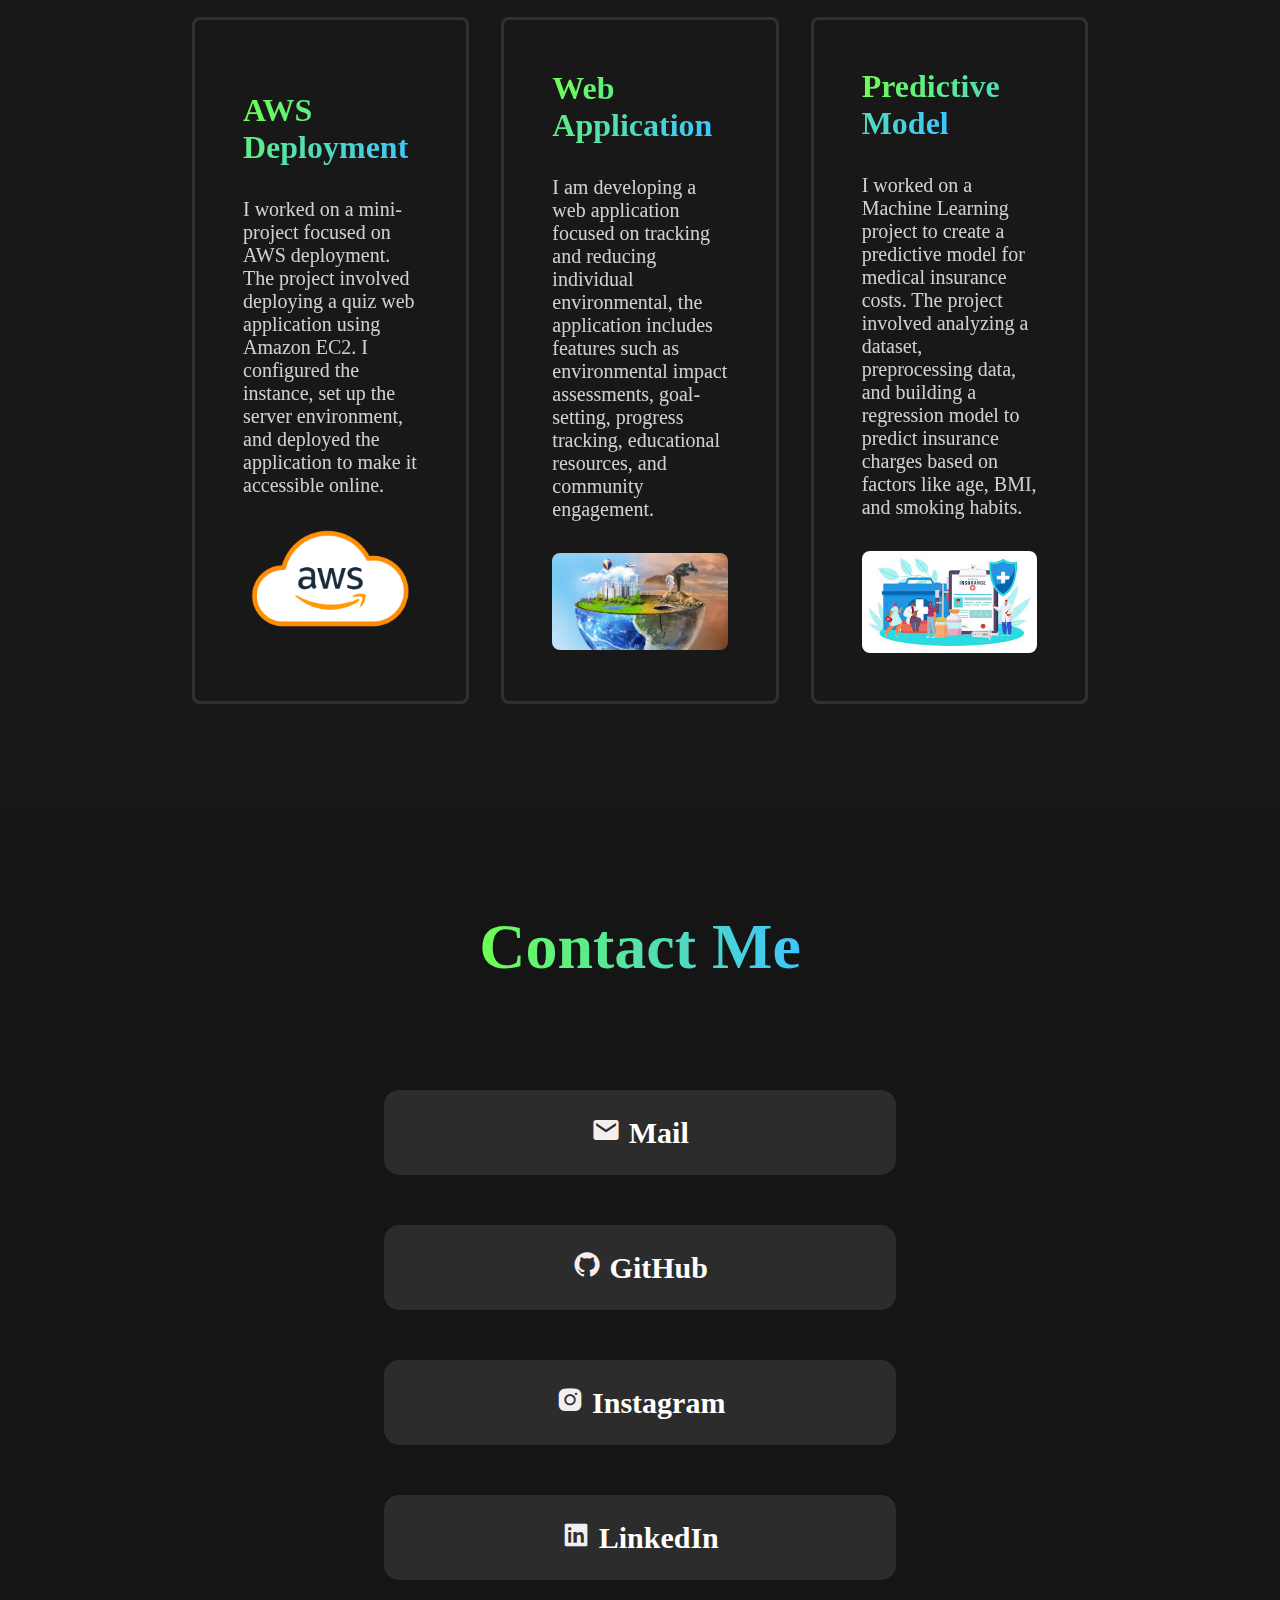
==== commit dc19858d: "Update index.html" ====
--- a/index.html
+++ b/index.html
@@ -25,7 +25,7 @@
         <img src="files/hari.jpg" alt="">
 
         <div class="info-box">
-            <h1><span>Hello, I'm Harihara J </span></h1>
+            <h1><span>Hello, I'm Hariharan J </span></h1>
             <p>Final-year CSE student passionate about coding, web development, and cloud technologies. Aspiring to create innovative tech solutions.</p>
         </div>
 
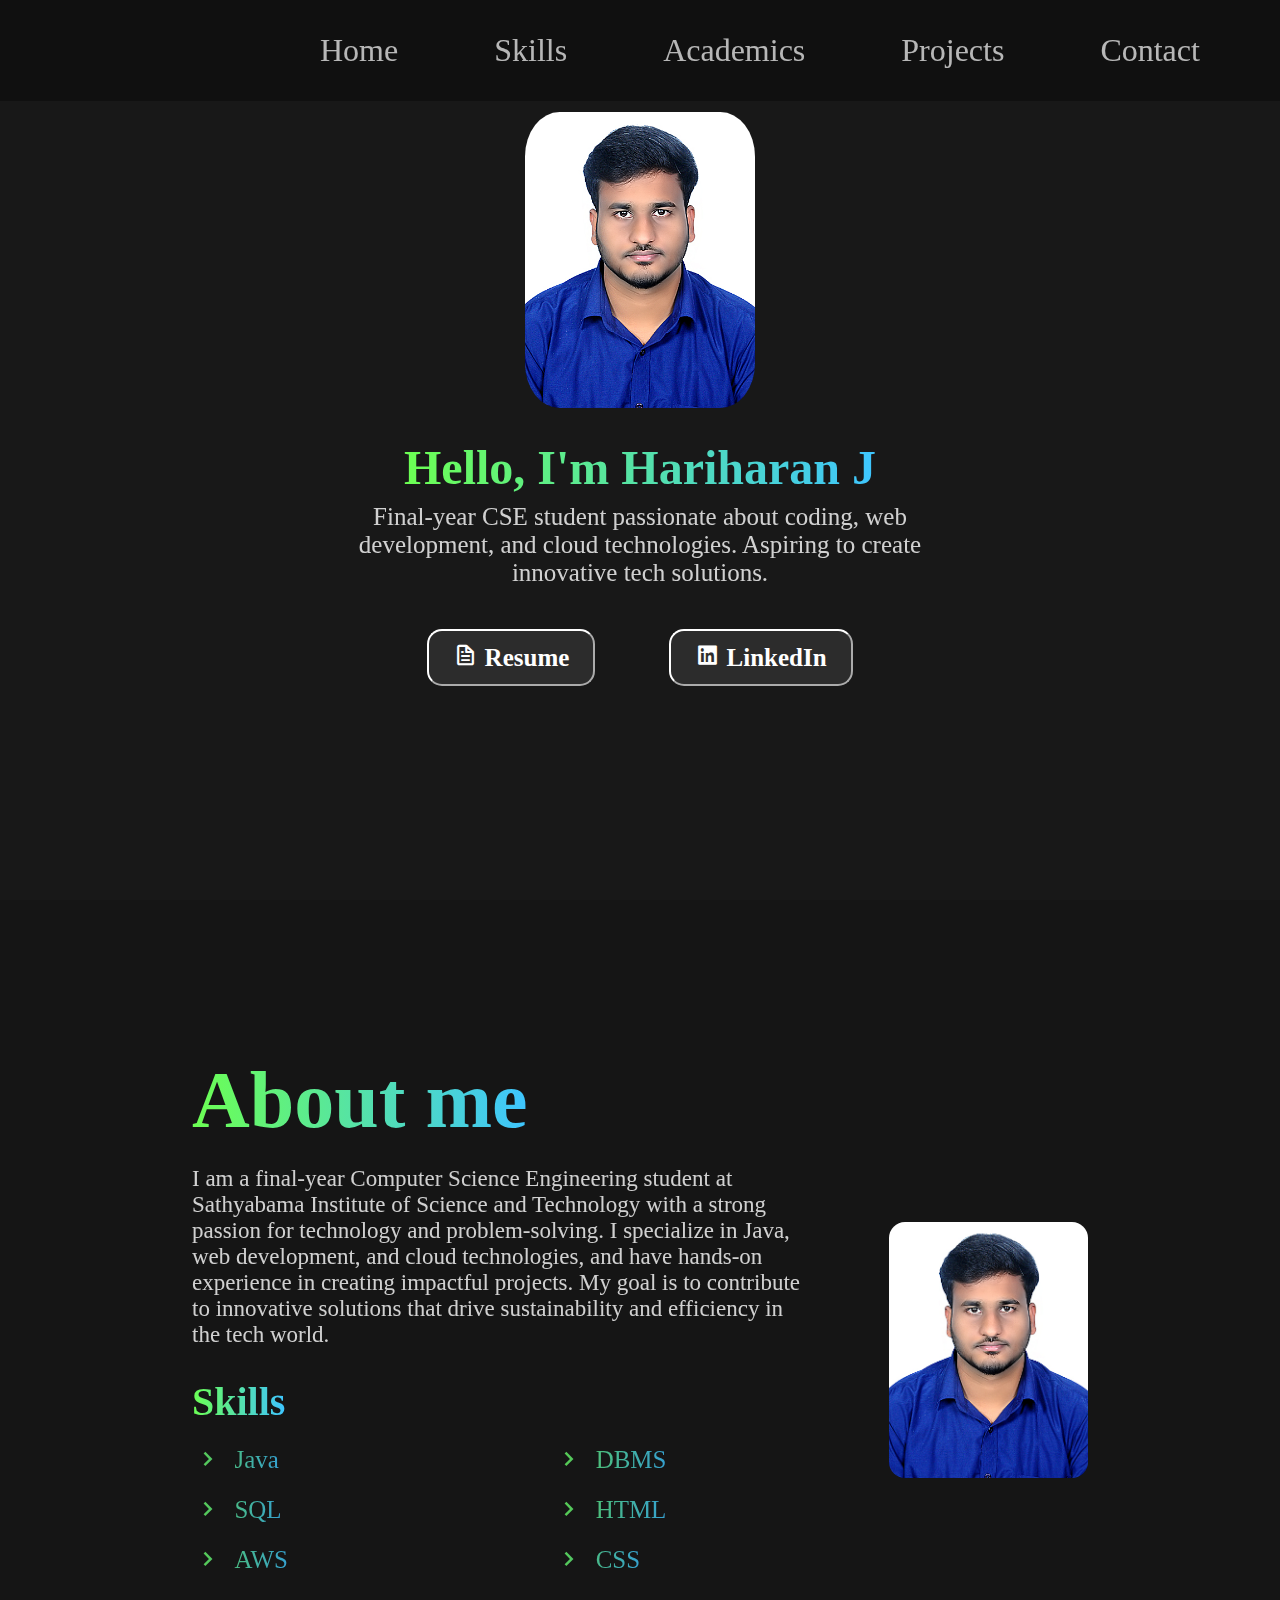
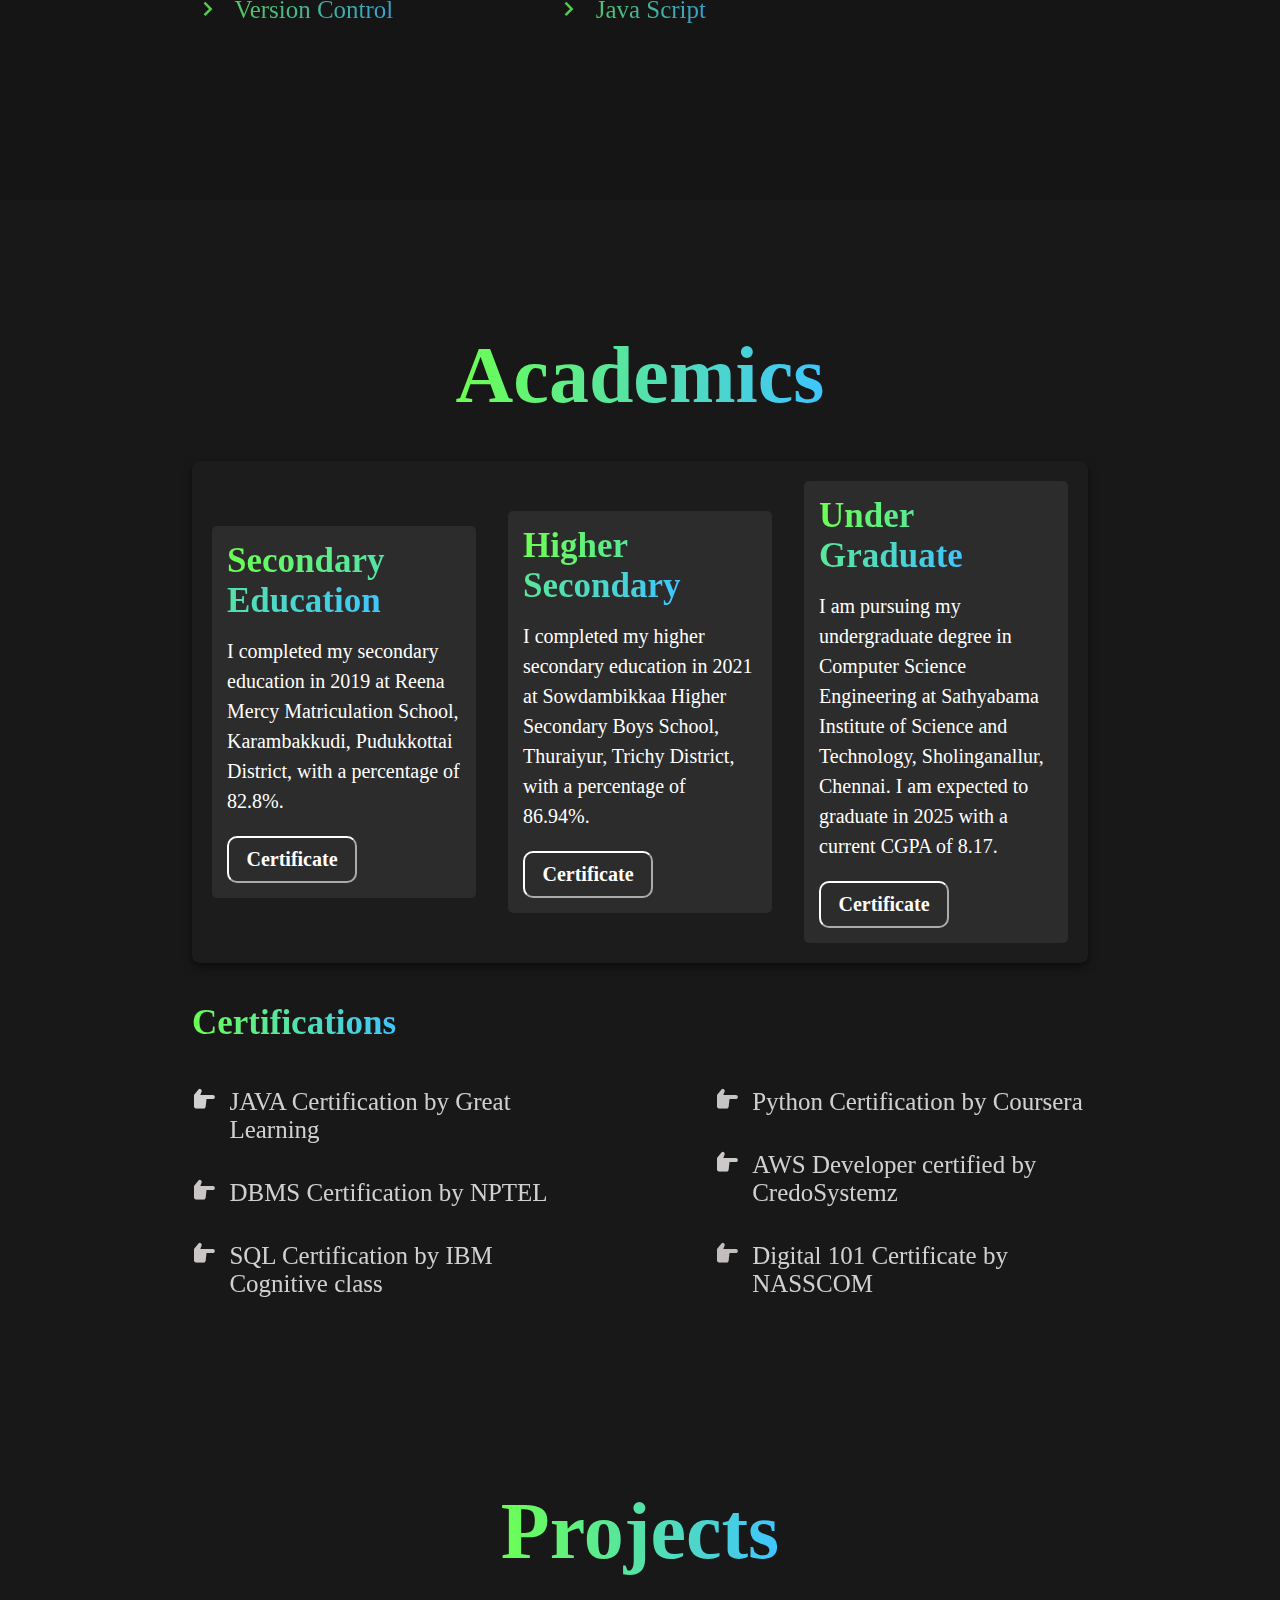
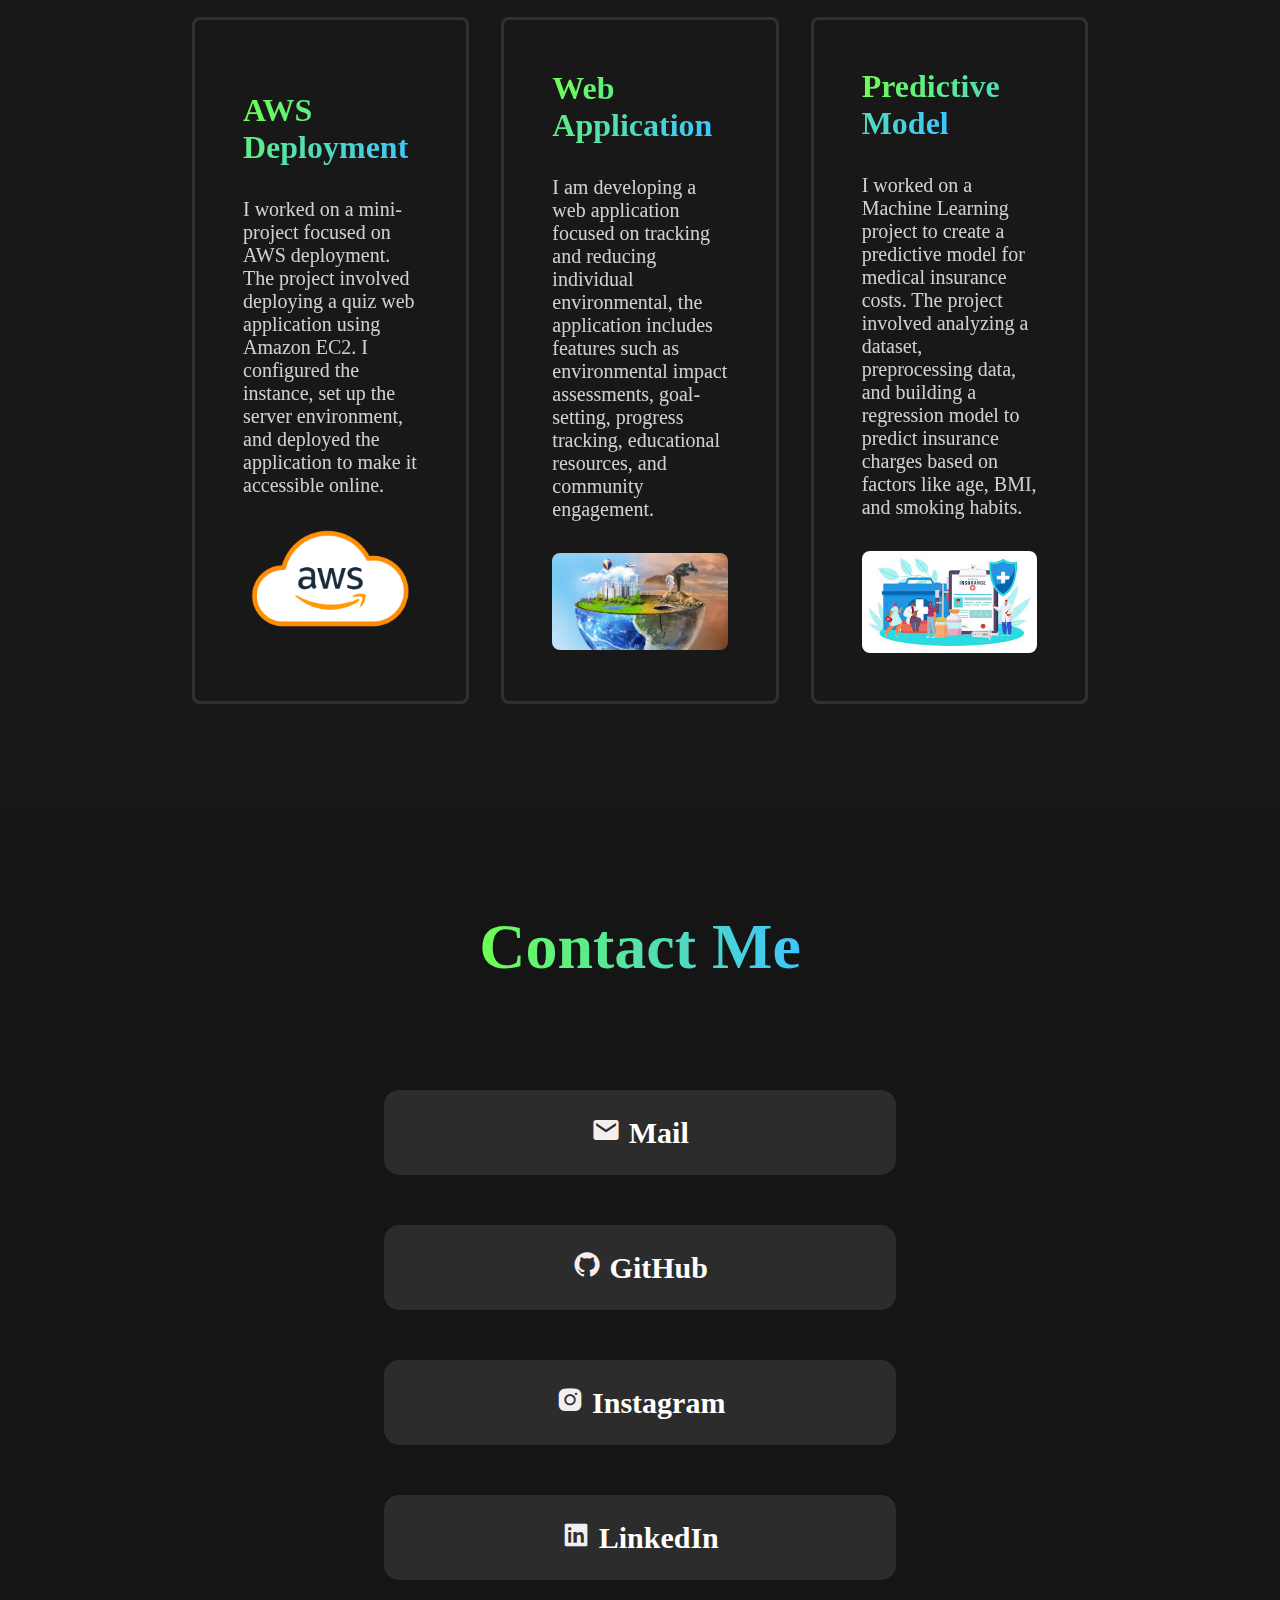
==== commit 1d42fe2e: "Update index.html" ====
--- a/index.html
+++ b/index.html
@@ -22,7 +22,7 @@
     </nav>
 
     <section id="Home">
-        <img src="files/hari.jpg" alt="">
+        <img src="files/hari.JPG" alt="">
 
         <div class="info-box">
             <h1><span>Hello, I'm Hariharan J </span></h1>
@@ -62,7 +62,7 @@
         </div>
        </div>
 
-       <img src="files/hari.jpg" alt="">
+       <img src="files/hari.JPG" alt="">
     </section>
            
     
